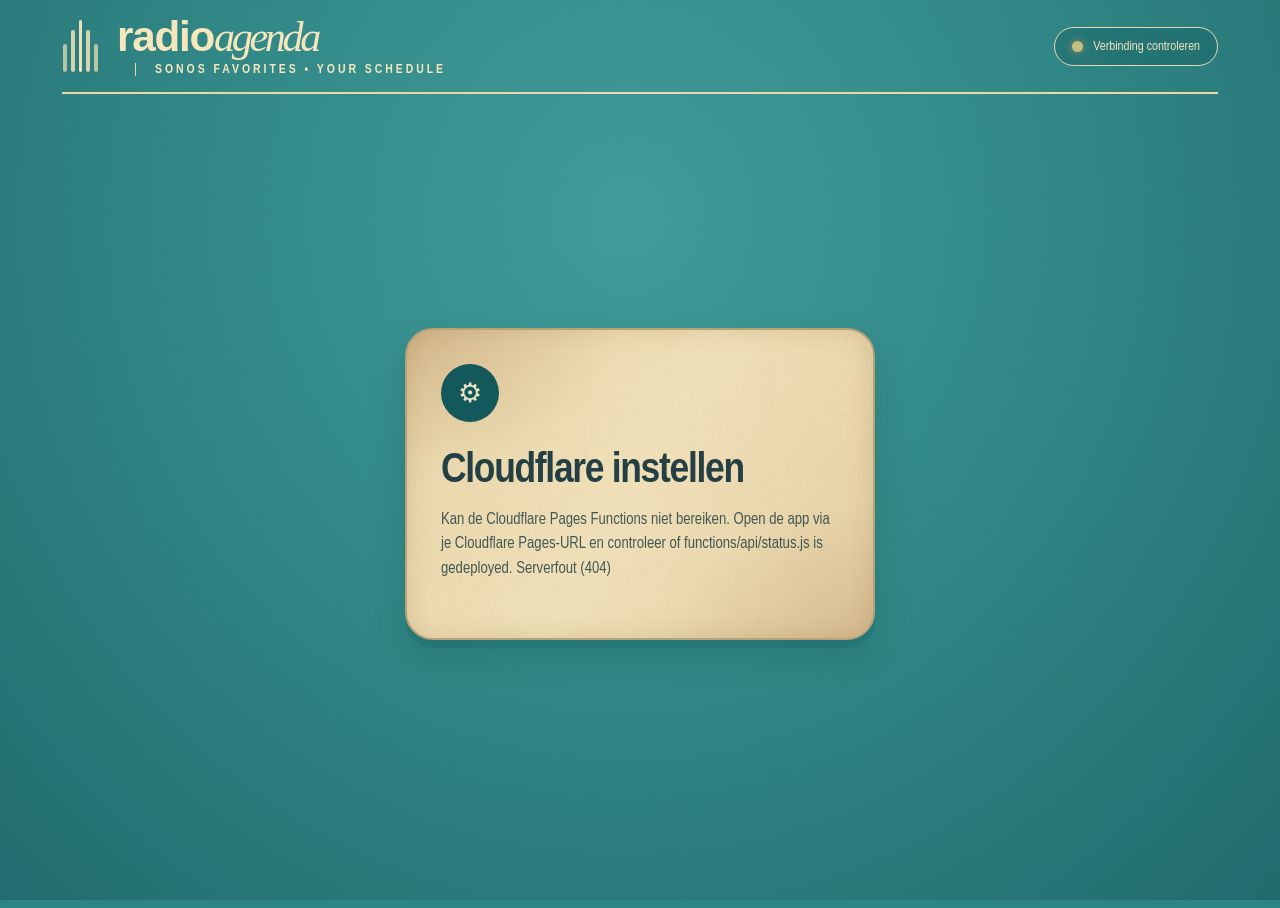
==== index.html @ 5780e68b "Activeer herstelde retrostijl zonder bestaande functies te wijzigen" ====
<!doctype html>
<html lang="nl">
<head>
  <meta charset="utf-8" />
  <meta name="viewport" content="width=device-width, initial-scale=1, viewport-fit=cover" />
  <meta name="theme-color" content="#0e1118" />
  <meta name="description" content="Jouw persoonlijke radiogids. Plan programma's en start met een tik je Sonos-favorieten." />
  <title>Radio Agenda | Sonos</title>
  <link rel="stylesheet" href="./style.css" />
  <link rel="stylesheet" href="./retro-1947/bridge.css" />
  <link rel="stylesheet" href="./retro-1947/restore-1947.css" />
  <script src="./app.js" defer></script>
</head>
<body class="ra-retro">
  <div class="background-halo" aria-hidden="true"></div>
  <div class="shell ra-shell">
    <header class="topbar ra-topbar">
      <div class="brand ra-brand"><span class="brand-mark" aria-hidden="true"><i></i><i></i><i></i><i></i><i></i></span><div><span class="brand-name">radio<span class="brand-em">agenda</span></span><span class="brand-sub ra-brand-subtitle">SONOS FAVORITES • YOUR SCHEDULE</span></div></div>
      <div class="top-actions ra-top-right"><span class="connection" id="connection"><span class="connection-light"></span><span id="connectionText">Verbinding controleren</span></span><button id="logoutBtn" class="icon-button hidden" title="Uitloggen" aria-label="Uitloggen"><svg viewBox="0 0 24 24" fill="none" stroke="currentColor" stroke-width="1.8"><path d="M9 21H5a2 2 0 0 1-2-2V5a2 2 0 0 1 2-2h4M16 17l5-5-5-5M21 12H9"/></svg></button></div>
    </header>

    <main id="appScreen" class="hidden">
      <section class="hero ra-hero">
        <div class="hero-copy ra-hero-main"><div class="eyebrow ra-eyebrow"><span class="eyebrow-line"></span> JOUW PERSOONLIJKE RADIOGIDS</div><h1 class="ra-hero-title">Mis nooit meer<br /><em>jouw programma.</em></h1><p class="ra-hero-description">Wat wil je vandaag luisteren? Kies een programma en schakel direct naar de juiste Sonos-favoriet.</p></div>
        <div class="date-card ra-paper ra-status-card"><div class="live-header"><span class="live-dot"></span> VANDAAG</div><div id="dateDay" class="date-day">17</div><div id="dateMonth" class="date-month">NOVEMBER 2026</div><div id="dateWeekday" class="date-weekday">Dinsdag</div><div id="clock" class="hero-clock">19:04</div></div>
      </section>

      <section class="sonos-control panel ra-paper">
        <div class="sonos-intro"><span class="speaker-icon" aria-hidden="true"><svg viewBox="0 0 24 24" fill="none" stroke="currentColor" stroke-width="1.6"><rect x="5" y="2.5" width="14" height="19" rx="3"/><circle cx="12" cy="14" r="4"/><circle cx="12" cy="6.5" r="1"/></svg></span><div><strong>SONOS CONNECTIE</strong><small id="sonosMessage">Koppel je Sonos-account om favorieten op te halen.</small></div></div>
        <div class="control-right"><label class="select-wrap hidden" id="householdWrap"><span>Huishouden</span><select id="householdSelect" aria-label="Sonos huishouden"></select></label><label class="select-wrap hidden" id="roomWrap"><span>Afspelen op</span><select id="roomSelect" aria-label="Sonos kamer"></select></label><button id="connectBtn" class="button button-amber">Sonos koppelen <span>↗</span></button><button id="refreshBtn" class="button button-secondary hidden" title="Sonos favorieten en kamers vernieuwen">↻ Vernieuwen</button></div>
      </section>

      <section id="nowPlaying" class="now-playing panel hidden ra-paper" aria-live="polite">
        <div class="now-playing-main">
          <span class="now-playing-dot" aria-hidden="true"></span>
          <div class="now-playing-copy">
            <span class="now-playing-label">HUIDIGE BRON · <span id="nowPlayingRoom">Sonos</span></span>
            <strong id="nowPlayingTitle">Bron controleren...</strong>
          </div>
        </div>
        <span id="nowPlayingStatus" class="now-playing-state"></span>
      </section>

      <section class="schedule-section ra-paper ra-agenda">
        <div class="section-heading ra-agenda-header"><div><span class="eyebrow muted ra-section-kicker">JOUW WEEK</span><h2 class="ra-section-title">Radio agenda</h2></div><button id="addBtn" class="button button-amber ra-action">+ Programma toevoegen</button></div>
        <nav id="dayTabs" class="day-tabs ra-day-picker" aria-label="Kies een dag"></nav>
        <div class="agenda-summary ra-list-header"><div><span class="eyebrow muted ra-day-tag" id="selectedDayLabel">VANDAAG</span><h3 id="selectedTitle" class="ra-list-heading">Programma's van vandaag</h3></div><div id="itemCount" class="count-chip ra-program-count">0 programma's</div></div>
        <div id="programList" class="program-list ra-program-list" aria-live="polite"></div>
      </section>
      <footer class="ra-footer"><span>Gebouwd voor je eigen radiomomenten</span><span>Sonos Cloud API • Handmatig afspelen</span></footer>
    </main>

    <section id="loginScreen" class="login-screen hidden"><div class="login-card panel ra-paper"><div class="lock-emblem">♫</div><div class="eyebrow ra-eyebrow">WELKOM TERUG</div><h2>Jouw muziek.<br />Jouw agenda.</h2><p>Log in op je privé radioagenda. Je Sonos-gegevens blijven veilig op de server.</p><form id="loginForm"><label for="password">Wachtwoord voor deze agenda</label><input id="password" type="password" autocomplete="current-password" placeholder="Voer je wachtwoord in" required /><button class="button button-amber login-submit" type="submit">Agenda openen <span>→</span></button></form><div id="loginError" class="form-error" role="alert"></div></div></section>

    <section id="setupScreen" class="login-screen hidden"><div class="login-card panel ra-paper"><div class="lock-emblem">⚙</div><h2>Cloudflare instellen</h2><p id="setupText">De vereiste Cloudflare-instellingen ontbreken nog. Volg de README om je Sonos-gegevens veilig als Secrets toe te voegen.</p></div></section>
  </div>

  <div id="modal" class="modal-overlay hidden" role="presentation"><div class="modal panel ra-dialog" role="dialog" aria-modal="true" aria-labelledby="modalTitle"><div class="modal-heading"><div><div class="eyebrow muted ra-section-kicker">RADIOPROGRAMMA</div><h2 id="modalTitle">Programma toevoegen</h2></div><button id="closeModal" class="close-button" aria-label="Sluiten">×</button></div><form id="programForm"><input id="editId" type="hidden"/><div class="form-group ra-field"><label for="programName">Naam van het radioprogramma</label><input id="programName" maxlength="90" type="text" required placeholder="Bijv. Ekdom in de Morgen" /></div><div class="form-group ra-field"><label for="favoriteSelect">Sonos-favoriet / radiostation</label><select id="favoriteSelect" required><option value="">Kies een favoriet</option></select><small>Deze lijst komt rechtstreeks uit je Sonos-account.</small></div><div class="form-grid"><div class="form-group ra-field"><label for="daySelect">Herhaling</label><select id="daySelect"><option value="1">Maandag</option><option value="2">Dinsdag</option><option value="3">Woensdag</option><option value="4">Donderdag</option><option value="5">Vrijdag</option><option value="6">Zaterdag</option><option value="0">Zondag</option><option value="all">Iedere dag</option></select></div><div class="form-group ra-field"><label for="startTime">Begint om</label><input type="time" id="startTime" value="08:00" required /></div></div><div class="form-group ra-field"><label for="endTime">Eindtijd (optioneel)</label><input type="time" id="endTime"/><small>De eindtijd is alleen voor de agenda. Sonos wordt niet automatisch gestopt.</small></div><div id="formError" class="form-error" role="alert"></div><div class="modal-actions ra-dialog-actions"><button type="button" class="button button-secondary" id="cancelModal">Annuleren</button><button type="submit" class="button button-amber" id="saveBtn">Programma opslaan</button></div></form></div></div>
  <div id="toast" class="toast hidden" role="status" aria-live="polite"></div>
</body>
</html>
---- style.css ----
:root{color-scheme:dark;--bg:#0e1118;--panel:#181d27;--panel-2:#202632;--border:rgba(255,255,255,.085);--text:#f5f4f1;--muted:#929baa;--amber:#ffc76f;--amber2:#f0a945;--green:#52d4ad;--line:#303746;--shadow:0 24px 80px rgba(0,0,0,.22)}*{box-sizing:border-box}body{margin:0;background:var(--bg);color:var(--text);font-family:Inter,ui-sans-serif,system-ui,-apple-system,BlinkMacSystemFont,"Segoe UI",sans-serif;font-size:15px;line-height:1.5;min-height:100vh}button,input,select{font:inherit}button{cursor:pointer}button:focus-visible,input:focus-visible,select:focus-visible{outline:2px solid var(--amber);outline-offset:3px}button:disabled{cursor:not-allowed;opacity:.5}h1,h2,h3,p{margin:0}svg{width:24px;height:24px}button svg{vertical-align:middle}.hidden{display:none!important}.background-halo{position:fixed;pointer-events:none;top:-380px;right:-180px;width:1000px;height:760px;z-index:-1;background:radial-gradient(ellipse at 60% 35%,rgba(226,158,80,.11),transparent 62%)}.shell{max-width:1170px;margin:0 auto;padding:0 35px}.topbar{height:106px;display:flex;align-items:center;justify-content:space-between;border-bottom:1px solid var(--border);gap:20px}.brand{display:flex;align-items:center;gap:15px}.brand-mark{display:flex;align-items:center;gap:3px;height:35px}.brand-mark i{width:4px;border-radius:12px;background:var(--amber);display:block}.brand-mark i:nth-child(1),.brand-mark i:nth-child(5){height:15px;opacity:.6}.brand-mark i:nth-child(2),.brand-mark i:nth-child(4){height:28px}.brand-mark i:nth-child(3){height:36px}.brand-name{display:block;line-height:1;font-size:26px;font-weight:750;letter-spacing:-1.5px}.brand-em{color:var(--amber)}.brand-sub{display:block;color:var(--muted);font-size:9px;letter-spacing:2px;margin-top:9px;font-weight:750}.top-actions{display:flex;gap:10px;align-items:center}.connection{color:#c6c8ce;font-size:12px;display:flex;align-items:center;gap:9px}.connection-light{width:7px;height:7px;background:#718092;border-radius:50%}.connection.online .connection-light{background:var(--green);box-shadow:0 0 10px rgba(82,212,173,.5)}.icon-button,.close-button{display:grid;place-items:center;border:1px solid var(--border);background:rgba(255,255,255,.03);color:#b6bcc7;width:38px;height:38px;border-radius:12px}.icon-button svg{width:18px;height:18px}.hero{display:grid;grid-template-columns:1fr 270px;align-items:center;gap:55px;padding:65px 0 45px}.eyebrow{letter-spacing:2px;font-weight:800;color:var(--amber);font-size:10px}.eyebrow-line{display:inline-block;width:19px;height:2px;background:var(--amber);vertical-align:middle;margin-right:9px}.eyebrow.muted{color:#a2acbc}.hero h1{font-size:clamp(42px,5.8vw,78px);letter-spacing:-4.8px;line-height:1.07;font-weight:750;margin:18px 0 19px}.hero h1 em{font-weight:450;font-style:normal;color:var(--amber)}.hero p{font-size:15px;line-height:1.9;max-width:480px;color:var(--muted)}.date-card{position:relative;overflow:hidden;background:linear-gradient(148deg,#242831,#171b24);padding:23px 26px 20px;min-height:269px;border:1px solid var(--border);border-radius:22px;box-shadow:var(--shadow)}.date-card::after{content:"";position:absolute;bottom:-95px;right:-95px;width:210px;height:210px;border-radius:50%;border:36px solid rgba(255,199,111,.045)}.live-header{font-weight:800;font-size:10px;letter-spacing:2px;color:#e0e2e6}.live-dot{width:6px;height:6px;background:var(--green);display:inline-block;border-radius:50%;margin-right:8px;box-shadow:0 0 9px var(--green)}.date-day{font-size:88px;letter-spacing:-7px;line-height:1;font-weight:750;color:var(--amber);margin-top:20px}.date-month{letter-spacing:2px;font-size:12px;font-weight:800}.date-weekday{color:var(--muted);font-size:12px;margin-top:6px}.hero-clock{position:absolute;right:27px;bottom:22px;font-size:18px;letter-spacing:-.6px;font-weight:650;color:#a4abb8}.panel{border-radius:18px;background:rgba(28,34,44,.89);border:1px solid var(--border)}.sonos-control{padding:19px 23px;display:flex;justify-content:space-between;align-items:center;gap:20px}.sonos-intro{display:flex;gap:14px;align-items:center;min-width:0}.speaker-icon{border-radius:14px;background:#34323a;color:var(--amber);height:46px;width:46px;flex-shrink:0;display:grid;place-items:center}.speaker-icon svg{height:24px;width:24px}.sonos-intro strong{display:block;letter-spacing:1.5px;font-size:10px}.sonos-intro small{color:var(--muted);font-size:12px;display:block;margin-top:4px;max-width:300px}.control-right{display:flex;gap:10px;align-items:end;flex-wrap:wrap;justify-content:flex-end}.select-wrap{display:flex;flex-direction:column;gap:4px;min-width:170px}.select-wrap span{font-size:10px;color:var(--muted);font-weight:700}.select-wrap select{background:var(--panel-2);border:1px solid var(--border);border-radius:11px;min-height:41px;color:var(--text);max-width:225px;padding:0 11px}.button{border:0;display:inline-flex;align-items:center;justify-content:center;gap:12px;padding:12px 19px;border-radius:11px;min-height:42px;font-size:12px;font-weight:800;transition:transform .15s,filter .15s;white-space:nowrap}.button:active{transform:scale(.98)}.button:hover{filter:brightness(1.08)}.button-amber{background:var(--amber);color:#1e1810}.button-secondary{background:#303642;color:#e3e8ef;border:1px solid var(--border)}.schedule-section{padding-top:58px}.section-heading{display:flex;justify-content:space-between;align-items:end;gap:16px;margin-bottom:27px}.section-heading h2{font-size:33px;font-weight:750;letter-spacing:-1.5px;margin-top:5px}.day-tabs{display:flex;align-items:center;gap:5px;overflow:auto;padding:5px;background:rgba(29,35,46,.85);border:1px solid var(--border);border-radius:13px;scrollbar-width:thin}.day-tab{flex:1;white-space:nowrap;min-width:77px;border:0;background:transparent;color:#aeb5c2;border-radius:9px;padding:12px 10px;font-size:12px;font-weight:700;position:relative}.day-tab.active{background:#363d4b;color:var(--amber);box-shadow:0 2px 8px rgba(0,0,0,.12)}.day-tab .day-count{font-size:9px;color:#818b9b;display:inline-block;margin-left:5px}.day-tab.active .day-count{color:#e9bc76}.agenda-summary{display:flex;align-items:center;justify-content:space-between;margin:33px 0 16px}.agenda-summary h3{font-size:23px;letter-spacing:-.7px;margin-top:3px}.count-chip{font-size:11px;color:var(--muted);background:rgba(255,255,255,.055);padding:7px 13px;border-radius:30px}.program-list{min-height:140px}.program-row{display:grid;grid-template-columns:96px 1fr auto;gap:20px;align-items:center;padding:19px 23px;border:1px solid var(--border);background:rgba(26,31,42,.78);border-radius:15px;margin-bottom:10px;transition:border-color .15s,background .15s}.program-row:hover{background:#202631;border-color:rgba(255,199,111,.24)}.time-block{border-right:1px solid var(--border);padding-right:18px;font-size:24px;font-weight:750;line-height:1.25;letter-spacing:-1px;color:var(--amber)}.time-block small{display:block;font-size:11px;color:#8f99a8;letter-spacing:0;font-weight:500;margin-top:4px}.program-main{min-width:0}.program-main h4{margin:0 0 5px;font-weight:730;letter-spacing:-.3px;font-size:16px;overflow-wrap:anywhere}.program-sub{font-size:12px;color:var(--muted);display:flex;gap:11px;align-items:center;flex-wrap:wrap}.onair{background:rgba(82,212,173,.1);color:#7deac7;border:1px solid rgba(82,212,173,.3);padding:2px 8px;border-radius:20px;font-size:9px;font-weight:900;letter-spacing:1px}.program-actions{display:flex;gap:8px;align-items:center}.play-button{display:inline-flex;align-items:center;gap:7px;background:rgba(255,199,111,.12);border:1px solid rgba(255,199,111,.33);color:var(--amber);font-size:12px;font-weight:800;border-radius:10px;padding:10px 15px;white-space:nowrap}.play-button:hover{background:rgba(255,199,111,.23)}.subtle-action{width:36px;height:36px;border:1px solid rgba(255,255,255,.075);border-radius:10px;background:#2b303b;color:#b3beca;display:grid;place-items:center;font-size:15px}.subtle-action:hover{background:#3c434f}.subtle-action.delete:hover{color:#ff9e9e}.empty-state{padding:55px 22px;text-align:center;background:rgba(26,31,42,.66);border:1px dashed rgba(255,255,255,.12);border-radius:16px;color:var(--muted)}.empty-state .empty-icon{font-size:34px;color:var(--amber);margin-bottom:9px}.empty-state h4{font-size:19px;color:var(--text);margin:0 0 6px}.week-heading{font-size:11px;font-weight:850;letter-spacing:2px;color:var(--amber);margin:28px 0 12px}footer{padding:48px 0 35px;color:#777f8c;font-size:11px;display:flex;gap:12px;justify-content:space-between}.login-screen{min-height:calc(100vh - 110px);display:flex;align-items:center;justify-content:center;padding:50px 0}.login-card{width:min(450px,100%);padding:38px}.lock-emblem{background:#40362d;color:var(--amber);font-size:27px;width:55px;height:55px;border-radius:15px;display:grid;place-items:center;margin-bottom:26px}.login-card h2{font-size:38px;line-height:1.13;letter-spacing:-1.8px;margin:10px 0 15px}.login-card p{color:var(--muted);font-size:14px;margin-bottom:28px}.login-card label,.form-group label{font-weight:740;display:block;font-size:12px;margin-bottom:8px}.login-card input,.form-group input,.form-group select{width:100%;background:#111721;border:1px solid #3b4350;color:var(--text);border-radius:11px;padding:12px 13px;min-height:44px;outline:none}.login-card input:focus,.form-group input:focus,.form-group select:focus{border-color:var(--amber)}.login-submit{width:100%;margin-top:15px}.form-error{color:#ff9f9f;font-size:12px;margin-top:10px;min-height:0}.modal-overlay{position:fixed;inset:0;background:rgba(3,6,12,.78);z-index:40;display:flex;justify-content:center;align-items:center;padding:18px;overflow:auto;backdrop-filter:blur(9px)}.modal{width:min(490px,100%);max-height:calc(100vh - 34px);overflow:auto;padding:27px;box-shadow:var(--shadow);background:#202530}.modal-heading{display:flex;justify-content:space-between;align-items:start;margin-bottom:24px}.modal-heading h2{font-size:26px;letter-spacing:-1px;margin-top:5px}.close-button{font-size:23px}.form-group{margin-bottom:17px}.form-group small{display:block;font-size:11px;color:var(--muted);margin-top:6px}.form-grid{display:grid;grid-template-columns:1fr 1fr;gap:12px}.modal-actions{display:flex;justify-content:flex-end;gap:10px;margin-top:20px}.toast{position:fixed;bottom:20px;left:50%;transform:translateX(-50%);padding:13px 22px;border:1px solid rgba(255,199,111,.35);color:#ffdfab;background:#313338;box-shadow:var(--shadow);border-radius:12px;max-width:min(90vw,520px);text-align:center;z-index:100;font-size:13px}.toast.error{color:#ffbcbc;border-color:rgba(250,112,112,.35)}@media(max-width:800px){.shell{padding:0 22px}.hero{grid-template-columns:1fr 205px;gap:20px;padding-top:45px}.hero h1{letter-spacing:-2.7px;font-size:48px}.date-card{min-height:220px}.date-day{font-size:72px}.sonos-control{align-items:stretch;flex-wrap:wrap}.control-right{justify-content:flex-start;width:100%}.select-wrap{flex:1}}@media(max-width:600px){.shell{padding:0 16px}.topbar{height:83px}.brand{gap:9px}.brand-name{font-size:23px}.brand-sub{font-size:8px;letter-spacing:1.3px}.connection{font-size:0;gap:0}.connection-light{height:9px;width:9px}.hero{padding-top:37px;padding-bottom:27px;grid-template-columns:1fr 112px;gap:8px}.hero h1{font-size:37px;letter-spacing:-2px;margin-top:13px;margin-bottom:12px}.hero p{font-size:12px;line-height:1.65}.date-card{min-height:175px;padding:13px 12px;border-radius:14px}.date-day{font-size:55px;letter-spacing:-4px;margin-top:18px}.live-header{font-size:8px;letter-spacing:1px}.date-month{font-size:8px;letter-spacing:1px}.date-weekday{font-size:10px}.hero-clock{font-size:13px;right:12px;bottom:11px}.sonos-control{padding:16px;gap:16px}.speaker-icon{width:40px;height:40px}.sonos-intro small{font-size:11px}.control-right{gap:8px}.select-wrap{min-width:125px}.select-wrap select{max-width:none;width:100%;font-size:12px}.button{padding:11px 14px}.schedule-section{padding-top:38px}.section-heading{align-items:center}.section-heading h2{font-size:27px}.section-heading .button{max-width:140px;white-space:normal;text-align:center;line-height:1.25}.day-tab{min-width:66px;padding:11px 8px}.agenda-summary{margin:26px 0 14px}.agenda-summary h3{font-size:20px}.count-chip{font-size:10px}.program-row{grid-template-columns:72px minmax(0,1fr);padding:14px 13px;gap:9px 12px}.time-block{font-size:20px;padding-right:8px}.program-main h4{font-size:14px}.program-sub{font-size:11px;gap:5px}.program-actions{grid-column:2;justify-content:flex-end}.play-button{padding:7px 11px;font-size:11px}.subtle-action{width:30px;height:30px}.modal{padding:20px}.modal-heading h2{font-size:23px}footer{flex-direction:column;gap:4px;padding-top:32px}}@media(prefers-reduced-motion:reduce){*{scroll-behavior:auto!important;transition:none!important}}

/* Read-only Sonos source display. Agenda and playback controls are unchanged. */
.now-playing{display:flex;align-items:center;justify-content:space-between;gap:18px;margin-top:12px;padding:14px 23px;background:rgba(28,34,44,.7)}.now-playing-main{display:flex;gap:13px;align-items:center;min-width:0}.now-playing-dot{width:8px;height:8px;flex:none;border-radius:50%;background:var(--green);box-shadow:0 0 9px rgba(82,212,173,.45)}.now-playing-copy{min-width:0}.now-playing-label{display:block;font-size:10px;letter-spacing:1.15px;font-weight:800;color:var(--muted)}.now-playing-copy strong{display:block;font-size:15px;font-weight:750;color:var(--text);margin-top:3px;overflow-wrap:anywhere}.now-playing-state{flex-shrink:0;font-size:11px;color:var(--amber);font-weight:800}@media(max-width:600px){.now-playing{padding:14px 16px;gap:10px}.now-playing-copy strong{font-size:13px}.now-playing-label{font-size:9px}.now-playing-state{font-size:10px}}
---- retro-1947/bridge.css ----
@import url("./radio-agenda-retro.css");

:root{
  color-scheme:light;
}
*{box-sizing:border-box}
html{scroll-behavior:smooth}
body{margin:0;font-family:var(--ra-sans,Arial,sans-serif);color:var(--ra-cream-light);background:#1c6665;background-image:url('./retro-1947/assets/teal-patina.png'),radial-gradient(circle at top left, rgba(255,255,255,.15), transparent 28%),linear-gradient(180deg,#307f7d 0%,#215d5e 52%,#184e4f 100%);background-size:540px 540px,auto,auto;background-attachment:fixed}
a{color:inherit}
button,input,select{font:inherit}
button{cursor:pointer}
img,svg{display:block;max-width:100%}
.hidden{display:none!important}
.background-halo{display:none}

.shell{width:min(1220px,100%);margin:0 auto;padding:0 28px 38px}
.topbar{display:flex;justify-content:space-between;align-items:center;gap:16px;min-height:102px;padding-top:26px}
.brand{display:flex;align-items:center;gap:16px;color:var(--ra-cream-light)}
.brand-mark{display:inline-flex;align-items:flex-end;gap:4px;height:52px;padding:0 1px}
.brand-mark i{display:block;width:6px;border-radius:100px;background:var(--ra-cream-light);box-shadow:0 1px 0 rgba(0,0,0,.15)}
.brand-mark i:nth-child(1),.brand-mark i:nth-child(5){height:28px;opacity:.72}
.brand-mark i:nth-child(2),.brand-mark i:nth-child(4){height:42px;opacity:.88}
.brand-mark i:nth-child(3){height:52px}
.brand-name{display:block;font-family:var(--ra-display,'Arial Narrow',Arial,sans-serif);font-size:3rem;line-height:.96;font-weight:900;letter-spacing:-.035em;color:#fff9ea}
.brand-em{color:var(--ra-cream)}
.brand-sub{display:block;margin-top:6px;font-size:.74rem;letter-spacing:.28em;color:rgba(246,239,220,.85);font-weight:800;text-transform:uppercase}
.top-actions{display:flex;align-items:center;gap:10px;flex-wrap:wrap;justify-content:flex-end}
.connection{display:inline-flex;align-items:center;gap:10px;padding:10px 15px;border-radius:999px;background:rgba(245,237,213,.12);border:1px solid rgba(255,247,221,.23);font-size:.95rem;color:#f8f1db;backdrop-filter:blur(2px)}
.connection-light{width:10px;height:10px;border-radius:50%;background:#d8ab5c;box-shadow:0 0 9px rgba(216,171,92,.6)}
.connection.online .connection-light{background:#67c090;box-shadow:0 0 11px rgba(103,192,144,.72)}
.icon-button{width:48px;height:48px;border-radius:15px;border:1px solid rgba(255,247,221,.22);background:rgba(255,247,221,.08);color:#f7ecd1;display:grid;place-items:center}
.icon-button:hover{background:rgba(255,247,221,.14)}
.icon-button svg{width:24px;height:24px}

.hero{display:grid;grid-template-columns:minmax(0,1.35fr) minmax(260px,355px);gap:26px;align-items:stretch;padding:18px 0 12px;color:var(--ra-cream-light)}
.hero-copy{min-width:0}
.hero-copy h1 em{font-style:normal;font-weight:700}
.hero-copy p{margin:0}
.hero-side{display:flex;align-items:flex-end}
.date-card{position:relative;min-height:284px;display:flex;flex-direction:column;justify-content:flex-start;overflow:hidden}
.live-header{font-size:.78rem;letter-spacing:.28em;font-weight:900;text-transform:uppercase}
.live-dot{width:11px;height:11px;border-radius:50%;display:inline-block;margin-right:8px;background:#3d9a65;box-shadow:0 0 10px rgba(61,154,101,.55)}
.date-day{font-family:var(--ra-display,'Arial Narrow',Arial,sans-serif);font-weight:900;font-size:7rem;line-height:.88;letter-spacing:-.06em;color:var(--ra-teal-deep);margin-top:14px}
.date-month{font-weight:900;letter-spacing:.22em;text-transform:uppercase;font-size:.95rem;margin-top:4px}
.date-weekday{font-size:1.08rem;font-style:italic;opacity:.84;margin-top:6px}
.hero-clock{position:absolute;right:24px;bottom:18px;font-family:var(--ra-display,'Arial Narrow',Arial,sans-serif);font-size:1.8rem;letter-spacing:.03em}

.panel{border-radius:28px}
.sonos-control{display:flex;justify-content:space-between;align-items:center;gap:18px;padding:22px 28px;margin-top:8px;margin-bottom:18px}
.sonos-intro{display:flex;gap:15px;align-items:center;min-width:0;color:var(--ra-ink)}
.speaker-icon{width:54px;height:54px;flex:none;border-radius:16px;background:var(--ra-teal-deep);color:var(--ra-cream-light);display:grid;place-items:center;box-shadow:0 6px 18px rgba(15,74,77,.2)}
.speaker-icon svg{width:28px;height:28px}
.sonos-intro strong{display:block;font-size:.9rem;letter-spacing:.18em;text-transform:uppercase}
.sonos-intro small{display:block;margin-top:4px;font-size:.97rem;line-height:1.45;opacity:.84;max-width:400px}
.control-right{display:flex;align-items:end;justify-content:flex-end;gap:10px;flex-wrap:wrap}
.select-wrap{display:flex;flex-direction:column;gap:6px;min-width:176px;color:var(--ra-ink)}
.select-wrap span{font-size:.77rem;font-weight:900;letter-spacing:.18em;text-transform:uppercase}
.select-wrap select{width:100%;min-height:46px;border:1.5px solid rgba(19,89,92,.55);border-radius:12px;background:rgba(252,246,229,.7);color:var(--ra-ink);padding:0 14px}
.select-wrap select:focus,.login-card input:focus,.form-group input:focus,.form-group select:focus{outline:2px solid var(--ra-focus);outline-offset:2px;border-color:var(--ra-teal-deep)}
.button{display:inline-flex;justify-content:center;align-items:center;gap:10px;border-radius:999px;border:1px solid transparent;padding:12px 20px;min-height:46px;font-size:1rem;font-weight:800;transition:transform .15s ease,background-color .15s ease,border-color .15s ease;color:inherit}
.button:hover{transform:translateY(-1px)}
.button:active{transform:translateY(0)}
.button:disabled,.play-button:disabled,.subtle-action:disabled{opacity:.55;cursor:not-allowed;transform:none}
.button-amber{background:var(--ra-teal-deep);color:var(--ra-cream-light);border-color:rgba(244,229,197,.9);box-shadow:0 4px 0 rgba(36,64,68,.15)}
.button-amber:hover{background:#0b4e53}
.button-secondary{background:rgba(255,248,225,.24);color:var(--ra-ink);border-color:rgba(19,89,92,.45)}
.button-secondary:hover{background:rgba(255,248,225,.38)}

.schedule-section{padding:28px 32px 34px;margin-top:18px;color:var(--ra-ink)}
.section-heading{display:flex;justify-content:space-between;align-items:flex-end;gap:16px;flex-wrap:wrap;margin-bottom:18px}
.muted{opacity:.76}
.day-tabs{display:grid;grid-template-columns:repeat(auto-fit,minmax(78px,1fr));gap:9px;margin-bottom:16px}
.day-tab{min-height:84px;display:flex;align-items:center;justify-content:center;padding:12px 10px;border:1.5px solid rgba(33,77,76,.42);border-radius:15px;background:rgba(249,241,217,.55);color:var(--ra-ink);font-size:1rem;font-weight:900;transition:background .15s,color .15s,transform .15s;position:relative}
.day-tab:hover{background:var(--ra-cream-light);transform:translateY(-1px)}
.day-tab.active{background:var(--ra-teal-deep);color:var(--ra-cream-light);border-color:var(--ra-teal-deep);box-shadow:0 3px 0 rgba(36,64,68,.12)}
.day-tab .day-count{position:absolute;bottom:7px;right:8px;font-size:.72rem;opacity:.82;font-weight:700}
.agenda-summary{display:flex;justify-content:space-between;align-items:center;gap:12px;flex-wrap:wrap;border-bottom:1px solid rgba(26,86,88,.6);padding:8px 0 10px;margin:0 0 12px}
.agenda-summary h3{margin:0;font-style:italic;font-size:1.2rem;line-height:1.2}
.count-chip{font-size:.84rem;opacity:.72;white-space:nowrap}
.program-list{list-style:none;min-height:140px}
.program-row{display:grid;grid-template-columns:60px minmax(0,1fr) auto auto;align-items:center;gap:18px;border:1.5px solid rgba(19,89,92,.65);border-radius:16px;padding:11px 16px;background:rgba(251,242,211,.43);min-height:82px;margin-bottom:10px}
.time-block{font-family:var(--ra-display,'Arial Narrow',Arial,sans-serif);font-size:1.12rem;letter-spacing:.05em;white-space:nowrap;border-right:1.5px solid var(--ra-teal-deep);padding:9px 16px 9px 0;color:var(--ra-teal-deep);font-weight:900;line-height:1.05}
.time-block small{display:block;font-family:var(--ra-sans,Arial,sans-serif);font-size:.76rem;letter-spacing:0;font-style:italic;color:rgba(36,64,68,.78);margin-top:5px;font-weight:600}
.program-main{min-width:0}
.program-main h4{margin:0;font-size:1.18rem;font-weight:900;line-height:1.2;overflow-wrap:anywhere}
.program-sub{font-size:.92rem;font-style:italic;opacity:.82;margin-top:4px;display:flex;gap:10px;align-items:center;flex-wrap:wrap}
.onair{background:rgba(61,154,101,.09);color:#206f48;border:1px solid rgba(61,154,101,.38);padding:2px 8px;border-radius:20px;font-size:.66rem;font-weight:900;letter-spacing:.14em}
.program-actions{display:flex;align-items:center;gap:8px}
.play-button{display:inline-flex;align-items:center;gap:8px;background:var(--ra-teal-deep);border:0;color:var(--ra-cream-light);font-size:.95rem;font-weight:800;border-radius:999px;padding:10px 16px;white-space:nowrap;box-shadow:0 4px 0 rgba(36,64,68,.15)}
.play-button:hover{background:#0b4e53}
.subtle-action{width:40px;height:40px;border:1.5px solid rgba(19,89,92,.45);border-radius:50%;background:rgba(255,248,225,.28);color:var(--ra-ink);display:grid;place-items:center;font-size:1rem}
.subtle-action:hover{background:rgba(255,248,225,.45)}
.subtle-action.delete:hover{color:#9c4a3b}
.empty-state{padding:30px 20px;text-align:center;font-size:1.05rem;background:rgba(255,255,255,.2);border:1.5px dashed rgba(19,89,92,.6);border-radius:18px;color:var(--ra-ink)}
.empty-state .empty-icon{font-size:34px;color:var(--ra-teal-deep);margin-bottom:9px}
.empty-state h4{font-size:1.3rem;margin:0 0 6px}
.week-heading{font-size:.86rem;font-weight:900;letter-spacing:.24em;text-transform:uppercase;color:var(--ra-teal-deep);margin:25px 0 12px}
footer{display:flex;justify-content:space-between;gap:10px;flex-wrap:wrap;color:#f1e6c8}

.login-screen{min-height:calc(100vh - 120px);display:flex;align-items:center;justify-content:center;padding:55px 0}
.login-card{width:min(470px,100%);padding:34px;color:var(--ra-ink)}
.lock-emblem{background:var(--ra-teal-deep);color:var(--ra-cream-light);font-size:27px;width:58px;height:58px;border-radius:50%;display:grid;place-items:center;margin-bottom:22px}
.login-card h2{font-family:var(--ra-display,'Arial Narrow',Arial,sans-serif);font-size:2.7rem;line-height:1.08;letter-spacing:-.03em;margin:10px 0 15px}
.login-card p{font-size:1rem;line-height:1.55;opacity:.85;margin-bottom:24px}
.login-card label,.form-group label{font-weight:800;display:block;font-size:.95rem;margin-bottom:8px}
.login-card input,.form-group input,.form-group select{width:100%;background:rgba(255,248,225,.68);border:1.5px solid rgba(19,89,92,.55);color:var(--ra-ink);border-radius:11px;padding:12px 13px;min-height:46px}
.login-submit{width:100%;margin-top:15px}
.form-error{color:#9c4a3b;font-size:.9rem;margin-top:10px;min-height:0}
.modal-overlay{position:fixed;inset:0;background:rgba(10,39,39,.68);z-index:40;display:flex;justify-content:center;align-items:center;padding:18px;overflow:auto;backdrop-filter:blur(8px)}
.modal{max-height:calc(100vh - 34px);overflow:auto;width:min(500px,100%)}
.modal-heading{display:flex;justify-content:space-between;align-items:flex-start;margin-bottom:18px;color:var(--ra-ink)}
.modal-heading h2{font-family:var(--ra-display,'Arial Narrow',Arial,sans-serif);font-size:2rem;line-height:1.08;margin:.35rem 0 0}
.close-button{width:40px;height:40px;border-radius:50%;border:1.5px solid rgba(19,89,92,.45);background:rgba(255,248,225,.28);color:var(--ra-ink);font-size:1.45rem;display:grid;place-items:center}
.form-group{margin-bottom:16px;color:var(--ra-ink)}
.form-group small{display:block;font-size:.82rem;line-height:1.45;color:rgba(36,64,68,.78);margin-top:6px}
.form-grid{display:grid;grid-template-columns:1fr 1fr;gap:12px}
.modal-actions{display:flex;justify-content:flex-end;gap:10px;margin-top:18px;flex-wrap:wrap}
.toast{position:fixed;bottom:20px;left:50%;transform:translateX(-50%);padding:13px 22px;border:1px solid rgba(244,229,197,.85);color:#f8f1db;background:#1b5f60;box-shadow:0 18px 30px rgba(0,0,0,.22);border-radius:999px;max-width:min(90vw,620px);text-align:center;z-index:100;font-size:.95rem}
.toast.error{color:#fff1dd;background:#8d4b3d;border-color:rgba(255,231,194,.78)}

@media (max-width:980px){
  .hero{grid-template-columns:1fr;gap:14px}
  .hero-side{display:block}
  .sonos-control{flex-wrap:wrap;align-items:flex-start}
  .control-right{justify-content:flex-start;width:100%}
}
@media (max-width:760px){
  .shell{padding:0 16px 30px}
  .topbar{min-height:88px;padding-top:18px}
  .brand{gap:11px}
  .brand-name{font-size:2.2rem}
  .brand-sub{font-size:.58rem;letter-spacing:.18em}
  .connection{font-size:.82rem;padding:8px 11px}
  .hero{padding-top:8px}
  .date-card{min-height:210px}
  .date-day{font-size:4.6rem}
  .hero-clock{font-size:1.3rem;right:18px;bottom:14px}
  .sonos-control{padding:18px}
  .schedule-section{padding:20px 14px 22px}
  .day-tabs{display:flex;overflow-x:auto;gap:7px;padding-bottom:6px;scrollbar-width:thin}
  .day-tab{min-width:76px;flex:none}
  .program-row{grid-template-columns:78px minmax(0,1fr);gap:10px;padding:12px}
  .time-block{padding-right:10px;font-size:.98rem}
  .program-main h4{font-size:1.02rem}
  .program-sub{font-size:.82rem}
  .program-actions{grid-column:2;justify-content:flex-end}
  footer{font-size:.72rem}
}
@media (max-width:520px){
  .brand-name{font-size:1.95rem}
  .brand-sub{display:none}
  .hero-copy .ra-hero-title{font-size:clamp(2.5rem,10vw,3.6rem)}
  .live-header{font-size:.67rem}
  .date-day{font-size:4rem}
  .section-heading{align-items:stretch}
  .button,.ra-action{width:100%}
  .agenda-summary h3{font-size:1rem}
  .count-chip{width:100%;text-align:left}
  .program-row{grid-template-columns:1fr;gap:8px}
  .time-block{border-right:0;border-bottom:1px solid rgba(19,89,92,.35);padding:0 0 8px;font-size:1rem}
  .program-actions{grid-column:auto;justify-content:flex-start;flex-wrap:wrap}
  .play-button{flex:1;justify-content:center}
  .subtle-action{width:38px;height:38px}
  .form-grid{grid-template-columns:1fr}
  .login-card{padding:24px}
  .modal{padding:0}
}
@media (prefers-reduced-motion:reduce){
  *,*::before,*::after{animation:none!important;transition:none!important;scroll-behavior:auto!important}
}

/* Now playing: preserve the working Sonos status panel. */
.ra-retro .now-playing{display:flex;align-items:center;justify-content:space-between;gap:16px;margin-top:12px;padding:18px 26px;background-color:var(--ra-cream);background-image:url('./assets/paper-grain.png');background-size:256px 256px;color:var(--ra-ink);border:1px solid rgba(236,224,186,.85);border-radius:22px;box-shadow:var(--ra-shadow)}
.ra-retro .now-playing-main{display:flex;gap:13px;align-items:center;min-width:0}
.ra-retro .now-playing-dot{width:12px;height:12px;flex:none;border-radius:50%;background:#3d9a65;box-shadow:0 0 8px rgba(61,154,101,.55)}
.ra-retro .now-playing-copy{min-width:0}
.ra-retro .now-playing-label{display:block;font-size:.72rem;letter-spacing:.16em;font-weight:900;text-transform:uppercase;opacity:.8}
.ra-retro .now-playing-copy strong{display:block;font-size:1.13rem;font-weight:900;color:var(--ra-teal-deep);margin-top:3px;overflow-wrap:anywhere}
.ra-retro .now-playing-state{flex-shrink:0;font-size:.93rem;color:var(--ra-teal-deep);font-weight:900}
.ra-retro .speaker-icon{background-image:url('./assets/antenna-icon.svg');background-repeat:no-repeat;background-position:center;background-size:60% 60%}
.ra-retro .speaker-icon svg{opacity:0}
.ra-retro .date-card::after{content:'';position:absolute;right:12px;top:14px;width:82px;height:82px;background:url('./assets/starburst.svg') center/contain no-repeat;opacity:.42;pointer-events:none}
@media(max-width:600px){.ra-retro .now-playing{padding:15px 16px;gap:10px;align-items:flex-start}.ra-retro .now-playing-copy strong{font-size:1rem}.ra-retro .now-playing-label{font-size:.64rem}.ra-retro .now-playing-state{font-size:.76rem}}

/* Compatibility: preserve legacy dynamic day selectors and their active states. */
.ra-retro .day-tab.active{background:var(--ra-teal-deep);color:var(--ra-cream-light);border-color:var(--ra-teal-deep)}
.ra-retro .day-tab:focus-visible,.ra-retro .play-button:focus-visible,.ra-retro .subtle-action:focus-visible{outline:3px solid var(--ra-focus);outline-offset:3px}
.ra-retro .toast.hidden,.ra-retro .modal-overlay.hidden,.ra-retro .now-playing.hidden{display:none!important}
.ra-retro .program-row{color:var(--ra-ink)}
.ra-retro .ra-dialog .modal-actions .button-amber{background:var(--ra-teal-deep);color:var(--ra-cream-light)}
@media(max-width:600px){.ra-retro .ra-day-picker{display:flex;overflow-x:auto;overscroll-behavior-inline:contain;scrollbar-width:thin}.ra-retro .day-tab{flex:0 0 72px;min-height:65px}}
---- retro-1947/restore-1947.css ----
/* 1947 print restoration. Visual CSS only; all application logic stays intact. */
body.ra-retro{
 --ra-teal:#2c8583;--ra-teal-deep:#13595c;--ra-ink:#244044;
 --ra-cream:#e6d8b2;--ra-cream-light:#f0e4c5;--ra-gold:#b6a178;
 --ra-focus:#fff4c6;
 color:#f0e4c5;background-color:#2c8583;
 background-image:url('./assets/teal-patina.png'),radial-gradient(ellipse at 49% 24%,#429c9b 0%,#328987 47%,#226c6e 100%);
 background-position:0 0,center;background-size:256px 256px,cover;
 background-repeat:repeat,no-repeat;min-height:100vh;
}
body.ra-retro .background-halo{display:none}
body.ra-retro .ra-shell{max-width:1320px;padding:0 32px 34px}
body.ra-retro .ra-topbar{height:auto;min-height:94px;border-bottom:2px solid #e9d8aa;padding:15px 0 14px;gap:16px}
body.ra-retro .ra-brand{gap:18px;color:#f6e9c2}
body.ra-retro .brand-mark{width:37px;flex:none;opacity:.98}
body.ra-retro .brand-mark i{background:#f3e2b8}
body.ra-retro .brand-name{font-size:clamp(32px,3.3vw,52px);font-family:Impact,'Arial Narrow',sans-serif;font-weight:900;color:#f6e6bb;letter-spacing:-.03em}
body.ra-retro .brand-em{font-family:Georgia,serif;font-style:italic;font-weight:400;letter-spacing:-.08em;color:#f6e6bb}
body.ra-retro .brand-sub{display:block;font-size:clamp(9px,1vw,14px);font-weight:800;letter-spacing:.23em;color:#f7e8c1;opacity:1}
body.ra-retro .ra-top-right{background:rgba(19,89,92,.34);border:1px solid #e6d8b2;border-radius:100px;padding:7px 11px;min-width:0}
body.ra-retro .ra-top-right .connection{background:transparent;border:0;color:#f6e7c1;font-size:13px;padding:2px 6px;backdrop-filter:none}
body.ra-retro .connection-light{background:#c8be81;width:11px;height:11px}
body.ra-retro .connection.online .connection-light{background:#68bc6b;box-shadow:0 0 8px #68bc6b}
body.ra-retro .icon-button{border:1px solid #e6d8b2;color:#f3e3b9;background:#13595c;border-radius:100px;width:40px;height:40px}

/* Tower and radio waves: rendered in front of the background, not behind opaque layers. */
body.ra-retro .ra-hero{position:relative;isolation:isolate;overflow:visible;display:grid;grid-template-columns:minmax(0,1fr) minmax(275px,370px);gap:32px;min-height:310px;padding:28px 0 14px;background:transparent}
body.ra-retro .ra-hero::before{content:"";display:block;position:absolute;left:-168px;top:12px;width:218px;height:970px;background:url('./assets/radio-tower.svg') center top/contain no-repeat;opacity:.97;z-index:2;pointer-events:none}
body.ra-retro .ra-hero::after{content:"";display:block;position:absolute;inset:0 -35px -22px;background:url('./assets/radio-waves.svg') center 44%/cover no-repeat;opacity:.75;z-index:0;pointer-events:none}
body.ra-retro .ra-hero-main{min-width:0;position:relative;z-index:3;padding:23px 8px 30px 85px}
body.ra-retro .ra-hero-main::after{content:"";display:block;position:absolute;left:auto;right:-120px;top:3px;width:min(42vw,315px);height:auto;aspect-ratio:590/420;background:url('./assets/atomic-orbits.svg') center/contain no-repeat;opacity:.7;z-index:-1;pointer-events:none;transform:none}
body.ra-retro .ra-hero-main .ra-eyebrow{font-size:clamp(12px,1.5vw,16px);font-style:italic;font-weight:900;letter-spacing:.24em;max-width:max-content;color:#f2e3bc;border-bottom:2px solid #f2e3bc;padding:0 0 6px}
body.ra-retro .eyebrow-line{background:#f2e3bc}
body.ra-retro .ra-hero-title{color:#f4e4be;font-family:Impact,'Arial Narrow',sans-serif;font-style:italic;font-weight:900;text-shadow:2px 3px 1px rgba(9,75,75,.14);font-size:clamp(48px,5.3vw,81px);letter-spacing:-.015em;line-height:1.07;max-width:680px;margin:15px 0 14px}
body.ra-retro .ra-hero-title em{color:#f4e4be;font-style:italic;font-weight:900}
body.ra-retro .ra-hero-description{color:#f9eac4;font-size:clamp(15px,1.6vw,20px);font-style:italic;line-height:1.38;max-width:580px;font-weight:500;opacity:1}

/* Visibly aged paper with warm edges, ink color, and authentic printed contrast. */
body.ra-retro .ra-paper{
 color:#244044;background-color:#e6d8b2;
 background-image:radial-gradient(ellipse at 0% 0%,rgba(137,82,35,.22),transparent 32%),radial-gradient(ellipse at 105% 110%,rgba(139,84,39,.20),transparent 35%),url('./assets/paper-grain.png'),repeating-linear-gradient(93deg,transparent 0 91px,rgba(107,77,38,.016) 91px 92px),linear-gradient(120deg,#e8d5a9,#f0e0b9 49%,#e4cfa4);
 background-size:cover,cover,256px 256px,auto,cover;
 border:2px solid #b6a178;box-shadow:inset 0 0 24px rgba(132,82,32,.18),0 8px 0 rgba(21,89,88,.18),0 16px 32px rgba(12,71,69,.22)
}
body.ra-retro .ra-paper::selection{background:#13595c;color:#f0e4c5}
body.ra-retro .date-card{z-index:3;min-height:258px;padding:20px 24px;border-radius:24px;align-self:start;position:relative;overflow:hidden}
body.ra-retro .date-card::after{display:block;content:"";position:absolute;right:12px;top:48px;width:138px;height:138px;background:url('./assets/atomic-orbits.svg') center/contain no-repeat;opacity:.08;border:0;border-radius:0;pointer-events:none}
body.ra-retro .date-card :is(.live-header,.date-month,.date-weekday,.hero-clock){color:#244044;opacity:1}
body.ra-retro .date-card .live-header{letter-spacing:.28em;font-size:15px;border-bottom:1px solid #13595c;padding-bottom:8px}
body.ra-retro .date-card .date-day{color:#13595c;font-size:clamp(80px,7vw,110px);margin-top:16px;letter-spacing:-.08em}
body.ra-retro .date-card .date-month{font-size:14px;letter-spacing:.14em}
body.ra-retro .date-card .date-weekday{display:inline-block;background:#13595c;color:#f3e4be;max-width:max-content;padding:4px 17px 5px;border-radius:0;clip-path:polygon(0 0,100% 0,94% 50%,100% 100%,0 100%,6% 50%);font-size:13px;letter-spacing:.15em;font-weight:800;text-transform:uppercase;margin-top:10px}
body.ra-retro .date-card .hero-clock{color:#13595c;font-weight:800;font-size:20px;right:22px;bottom:16px}

body.ra-retro .ra-paper.sonos-control{margin:4px 0 13px 85px;padding:16px 20px;border-radius:24px;position:relative;z-index:4;min-height:83px;gap:16px}
body.ra-retro .sonos-intro{color:#244044;gap:12px}
body.ra-retro .sonos-intro strong{color:#13595c;font-size:14px;letter-spacing:.19em}
body.ra-retro .sonos-intro small{color:#31565a;font-size:13px;opacity:1}
body.ra-retro .speaker-icon{background:#13595c;color:#f0e4c5;border-radius:12px}
body.ra-retro .select-wrap{color:#244044}
body.ra-retro .select-wrap span{color:#13595c;font-weight:800}
body.ra-retro .select-wrap select{background:#efe0bb;color:#244044;border:1px solid #13595c;border-radius:7px}
body.ra-retro .button,body.ra-retro .button-secondary{background:#13595c;color:#f0e4c5;border:1px solid #c9b88c;border-radius:100px;font-weight:800;box-shadow:0 3px 0 rgba(22,80,81,.18)}
body.ra-retro .button:hover{background:#0d4c50}
body.ra-retro .ra-paper.now-playing{position:relative;z-index:4;margin:0 0 14px 85px;padding:13px 22px;min-height:64px;border-radius:16px;background-color:#e6d8b2}
body.ra-retro .now-playing :is(.now-playing-label,.now-playing-copy strong,.now-playing-state,#nowPlayingRoom,#nowPlayingTitle){color:#244044;opacity:1}
body.ra-retro .now-playing .now-playing-label{font-size:12px;letter-spacing:.16em;font-weight:900}
body.ra-retro .now-playing .now-playing-copy strong{font-size:17px}
body.ra-retro .now-playing .now-playing-state{font-size:13px;color:#13595c;font-weight:900}
body.ra-retro .now-playing-dot{background:#238857}

/* The existing JS day filter and program buttons remain untouched. */
body.ra-retro .ra-agenda{position:relative;z-index:3;margin:6px 0 26px 85px;padding:26px 32px 32px;border-radius:30px}
body.ra-retro .ra-agenda-header{margin:0 0 16px;border-bottom:2px solid #13595c;padding-bottom:19px;align-items:center}
body.ra-retro .ra-agenda .ra-section-kicker{color:#13595c;opacity:1;font-size:15px;letter-spacing:.27em;border-bottom:1px solid #13595c;max-width:max-content}
body.ra-retro .ra-agenda .ra-section-title{color:#13595c;font-family:Impact,'Arial Narrow',sans-serif;font-style:italic;font-size:clamp(42px,4.7vw,69px);letter-spacing:-.01em;line-height:1.02;margin:9px 0 0}
body.ra-retro .ra-agenda .ra-action{background:#13595c;color:#f0e4c5;border:2px solid #e8d9b6;font-size:15px;padding:13px 23px;min-height:50px}
body.ra-retro .ra-agenda .ra-day-picker{display:flex;flex-wrap:nowrap;gap:7px;padding:0 0 10px;margin:0 0 11px;background:transparent;border:0;border-radius:0;overflow-x:auto;box-shadow:none;scrollbar-width:thin}
body.ra-retro .ra-day-picker .day-tab{flex:1 0 80px;min-width:74px;min-height:64px;background:#efdfb9;color:#1b5658;border:1.5px solid #397b79;border-radius:11px;padding:10px 8px 14px;font-size:14px;font-weight:900;box-shadow:none}
body.ra-retro .ra-day-picker .day-tab.active{background:#13595c;color:#f0e4c5;border-color:#13595c;box-shadow:0 3px 0 rgba(36,64,68,.2)}
body.ra-retro .ra-day-picker .day-tab:hover:not(.active){background:#f8eac7;color:#13595c}
body.ra-retro .ra-day-picker .day-count{color:inherit;opacity:.8;bottom:2px}
body.ra-retro .ra-agenda .ra-list-header{border-top:1px solid rgba(19,89,92,.2);border-bottom:2px solid #13595c;margin:6px 0 13px;padding:8px 0 12px;display:flex;align-items:center;gap:14px}
body.ra-retro .ra-agenda .ra-day-tag{color:#f0e4c5;background:#13595c;opacity:1;font-size:13px;padding:8px 22px;letter-spacing:.2em}
body.ra-retro .ra-agenda .ra-list-heading{color:#244044;opacity:1;font-size:19px;font-style:italic;margin:8px 0 0}
body.ra-retro .ra-agenda .count-chip{color:#244044;background:rgba(19,89,92,.11);font-size:12px;opacity:1;border:1px solid rgba(19,89,92,.2)}
body.ra-retro .ra-agenda .program-row{grid-template-columns:100px minmax(0,1fr) auto;gap:16px;background:rgba(240,224,181,.67);border:1.5px solid #2b7270;border-radius:14px;padding:12px 17px;min-height:84px;color:#244044;margin-bottom:9px}
body.ra-retro .ra-agenda .program-row:hover{background:#f4e4bb;border-color:#13595c}
body.ra-retro .ra-agenda .time-block{color:#13595c;font-size:22px;font-weight:900;padding-right:12px;border-right:2px solid #13595c}
body.ra-retro .ra-agenda .time-block small{color:#3c5a58;font-size:12px;font-weight:700;opacity:1}
body.ra-retro .ra-agenda .program-main h4{color:#193e3f;font-size:20px;font-weight:900}
body.ra-retro .ra-agenda .program-sub{color:#3c5858;opacity:1;font-size:14px;font-style:italic}
body.ra-retro .ra-agenda .program-sub .onair{color:#135c41;background:rgba(41,139,80,.14)}
body.ra-retro .ra-agenda .play-button{background:#13595c;color:#f0e4c5;border:1px solid #13595c;border-radius:100px;font-size:13px;padding:10px 15px;white-space:nowrap}
body.ra-retro .ra-agenda .subtle-action{background:#e4d3a9;border:1px solid #13595c;color:#13595c;border-radius:50%;width:39px;height:39px}
body.ra-retro .ra-agenda .subtle-action:hover{background:#d9c49b}
body.ra-retro .ra-agenda .empty-state{background:rgba(244,230,196,.5);border:1px dashed #13595c;color:#244044}
body.ra-retro .ra-agenda .empty-state h4{color:#244044}
body.ra-retro .ra-agenda .empty-state p{color:#355657}
body.ra-retro .ra-agenda .week-heading{color:#13595c}

/* Existing login and edit modal styled as period paper; no gray controls. */
body.ra-retro .login-card,body.ra-retro .ra-dialog{background-color:#e6d8b2;color:#244044}
body.ra-retro .login-card :is(h2,p,label),body.ra-retro .ra-dialog :is(h2,label,small){color:#244044}
body.ra-retro .login-card .eyebrow,body.ra-retro .ra-dialog .eyebrow{color:#13595c;opacity:1}
body.ra-retro .login-card input,body.ra-retro .ra-dialog input,body.ra-retro .ra-dialog select{background:#f0e4c5;color:#244044;border:1.5px solid #13595c}
body.ra-retro .ra-dialog .modal-actions button{border-radius:100px}
body.ra-retro .close-button{background:#13595c;color:#f0e4c5;border:1px solid #c6b88f;border-radius:50%}
body.ra-retro .form-error{color:#912e26}
body.ra-retro footer{color:#f0e4c5}

@media(max-width:1050px){
 body.ra-retro .ra-hero{grid-template-columns:minmax(0,1fr) 290px;gap:16px}
 body.ra-retro .ra-hero-main{padding-left:80px}
 body.ra-retro .ra-hero-title{font-size:clamp(41px,5.8vw,66px)}
 body.ra-retro .ra-hero::before{left:-105px;width:168px;height:750px;top:30px}
 body.ra-retro .ra-agenda,body.ra-retro .ra-paper.sonos-control,body.ra-retro .ra-paper.now-playing{margin-left:35px}
 body.ra-retro .ra-hero-main::after{right:-68px;width:220px}
}
@media(max-width:800px){
 body.ra-retro .ra-topbar{min-height:78px}
 body.ra-retro .ra-hero{grid-template-columns:minmax(0,1fr) 215px;gap:12px;min-height:265px}
 body.ra-retro .ra-hero-main{padding:19px 0 16px 58px}
 body.ra-retro .ra-hero::before{left:-66px;width:117px;height:630px}
 body.ra-retro .ra-hero-main::after{right:-30px;width:180px;top:25px;opacity:.35}
 body.ra-retro .ra-hero-title{font-size:clamp(37px,5.8vw,51px)}
 body.ra-retro .ra-hero-description{font-size:15px}
 body.ra-retro .date-card{min-height:224px;padding:17px}
 body.ra-retro .date-card .date-day{font-size:80px}
 body.ra-retro .ra-agenda,body.ra-retro .ra-paper.sonos-control,body.ra-retro .ra-paper.now-playing{margin-left:0}
 body.ra-retro .ra-agenda{padding:19px 17px 22px}
 body.ra-retro .ra-day-picker .day-tab{flex:0 0 77px}
}
@media(max-width:600px){
 body.ra-retro .ra-shell{padding:0 12px 20px}
 body.ra-retro .ra-topbar{gap:8px;padding:12px 0}
 body.ra-retro .ra-brand{gap:7px}
 body.ra-retro .brand-mark{width:24px;height:36px}
 body.ra-retro .brand-mark i{width:4px}
 body.ra-retro .brand-name{font-size:30px}
 body.ra-retro .brand-sub{display:none}
 body.ra-retro .ra-top-right{padding:5px 8px}
 body.ra-retro .ra-top-right .connection{font-size:11px}
 body.ra-retro .icon-button{width:32px;height:32px}
 body.ra-retro .ra-hero{display:grid;grid-template-columns:1fr;min-height:0;gap:12px;padding:11px 0}
 body.ra-retro .ra-hero::before{left:-35px;top:65px;width:92px;height:470px;opacity:.63}
 body.ra-retro .ra-hero::after{inset:0 -12px 0;opacity:.38;background-size:cover}
 body.ra-retro .ra-hero-main{padding:14px 0 8px 45px;min-height:220px}
 body.ra-retro .ra-hero-main::after{left:auto;right:0;top:32px;width:150px;height:auto;opacity:.32}
 body.ra-retro .ra-hero-main .ra-eyebrow{font-size:10px;letter-spacing:.14em}
 body.ra-retro .ra-hero-title{font-size:clamp(39px,10vw,56px);margin:14px 0 10px;line-height:1.05}
 body.ra-retro .ra-hero-description{font-size:14px;line-height:1.4;max-width:90%}
 body.ra-retro .date-card{min-height:170px;margin:0;padding:15px 17px;border-radius:17px}
 body.ra-retro .date-card .date-day{font-size:63px;margin-top:9px}
 body.ra-retro .date-card .live-header{font-size:12px}
 body.ra-retro .date-card .date-month{font-size:12px}
 body.ra-retro .date-card .date-weekday{font-size:11px}
 body.ra-retro .date-card .hero-clock{font-size:17px}
 body.ra-retro .ra-paper.sonos-control{padding:14px;border-radius:16px;gap:12px}
 body.ra-retro .sonos-intro strong{font-size:12px}
 body.ra-retro .sonos-intro small{font-size:12px}
 body.ra-retro .ra-agenda{padding:15px 12px 20px;border-radius:17px}
 body.ra-retro .ra-agenda-header{gap:10px}
 body.ra-retro .ra-agenda .ra-section-title{font-size:43px}
 body.ra-retro .ra-agenda .ra-action{width:100%}
 body.ra-retro .ra-agenda .ra-list-heading{font-size:16px}
 body.ra-retro .ra-agenda .ra-list-header{gap:9px}
 body.ra-retro .ra-agenda .ra-day-tag{font-size:11px;padding:7px 14px}
 body.ra-retro .ra-agenda .program-row{grid-template-columns:68px minmax(0,1fr);gap:8px 11px;padding:11px}
 body.ra-retro .ra-agenda .time-block{font-size:17px;padding-right:8px}
 body.ra-retro .ra-agenda .time-block small{font-size:10px}
 body.ra-retro .ra-agenda .program-main h4{font-size:16px}
 body.ra-retro .ra-agenda .program-sub{font-size:12px}
 body.ra-retro .ra-agenda .program-actions{grid-column:2;justify-content:flex-start;flex-wrap:wrap}
 body.ra-retro .ra-agenda .play-button{font-size:12px}
 body.ra-retro .ra-agenda .subtle-action{width:34px;height:34px}
 body.ra-retro .ra-paper.now-playing{padding:12px 14px}
 body.ra-retro .now-playing .now-playing-label{font-size:10px}
}
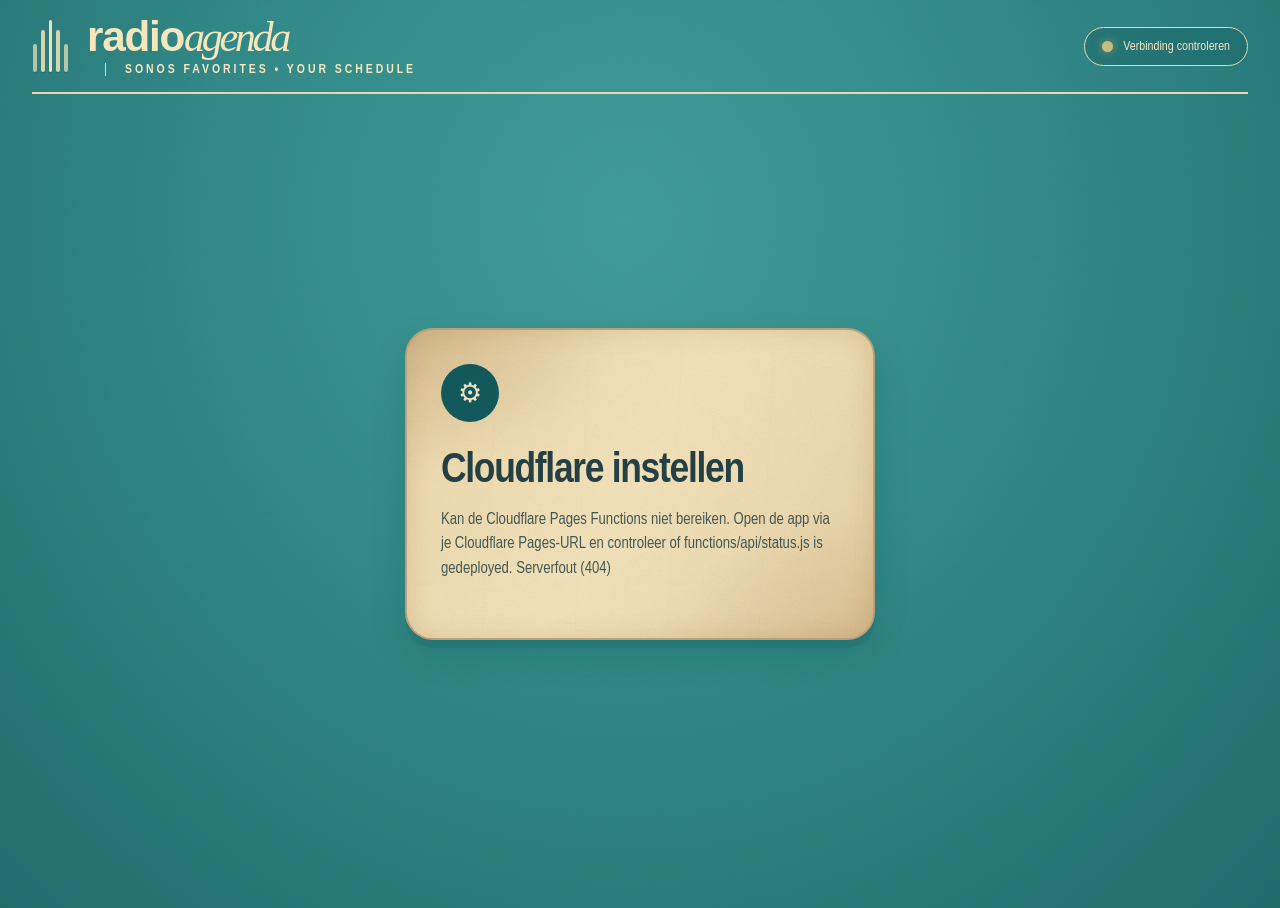
==== commit b195e1e1: "Voeg optionele track en artiest weergave toe aan Sonos informatiepaneel" ====
--- a/index.html
+++ b/index.html
@@ -36,6 +36,15 @@
           <div class="now-playing-copy">
             <span class="now-playing-label">HUIDIGE BRON · <span id="nowPlayingRoom">Sonos</span></span>
             <strong id="nowPlayingTitle">Bron controleren...</strong>
+            <div id="nowPlayingTrack" class="now-playing-track hidden">
+              <span class="now-playing-track-label">NU TE HOREN</span>
+              <strong id="nowPlayingSong" class="now-playing-song"></strong>
+              <span id="nowPlayingArtist" class="now-playing-artist hidden"></span>
+              <span id="nowPlayingCredit" class="now-playing-credit hidden">
+                <img id="nowPlayingServiceIcon" class="now-playing-service-icon hidden" alt="" />
+                <span id="nowPlayingService"></span>
+              </span>
+            </div>
           </div>
         </div>
         <span id="nowPlayingStatus" class="now-playing-state"></span>
--- a/retro-1947/restore-1947.css
+++ b/retro-1947/restore-1947.css
@@ -25,7 +25,7 @@
 
 /* Tower and radio waves: rendered in front of the background, not behind opaque layers. */
 body.ra-retro .ra-hero{position:relative;isolation:isolate;overflow:visible;display:grid;grid-template-columns:minmax(0,1fr) minmax(275px,370px);gap:32px;min-height:310px;padding:28px 0 14px;background:transparent}
-body.ra-retro .ra-hero::before{content:"";display:block;position:absolute;left:-168px;top:12px;width:218px;height:970px;background:url('./assets/radio-tower.svg') center top/contain no-repeat;opacity:.97;z-index:2;pointer-events:none}
+body.ra-retro .ra-hero::before{content:"";display:block;position:absolute;left:-112px;top:12px;width:210px;height:940px;background:url('./assets/radio-tower.svg') center top/contain no-repeat;opacity:.97;z-index:2;pointer-events:none}
 body.ra-retro .ra-hero::after{content:"";display:block;position:absolute;inset:0 -35px -22px;background:url('./assets/radio-waves.svg') center 44%/cover no-repeat;opacity:.75;z-index:0;pointer-events:none}
 body.ra-retro .ra-hero-main{min-width:0;position:relative;z-index:3;padding:23px 8px 30px 85px}
 body.ra-retro .ra-hero-main::after{content:"";display:block;position:absolute;left:auto;right:-120px;top:3px;width:min(42vw,315px);height:auto;aspect-ratio:590/420;background:url('./assets/atomic-orbits.svg') center/contain no-repeat;opacity:.7;z-index:-1;pointer-events:none;transform:none}
@@ -176,4 +176,26 @@
  body.ra-retro .ra-agenda .subtle-action{width:34px;height:34px}
  body.ra-retro .ra-paper.now-playing{padding:12px 14px}
  body.ra-retro .now-playing .now-playing-label{font-size:10px}
-}+}
+
+/* Layout stability: decorations may extend beyond their blocks, never the viewport.
+   Keep horizontal scrolling enabled only inside the weekday picker. */
+html{max-width:100%;overflow-x:clip;overscroll-behavior-x:none}
+body.ra-retro{width:100%;max-width:100%;overflow-x:clip;overscroll-behavior-x:none;background-attachment:scroll}
+body.ra-retro .ra-shell{width:100%;min-width:0;max-width:1320px}
+body.ra-retro .ra-hero,
+body.ra-retro .ra-hero-main,
+body.ra-retro .ra-agenda,
+body.ra-retro .ra-topbar{min-width:0;max-width:100%}
+body.ra-retro .ra-day-picker{
+  width:100%;max-width:100%;min-width:0;
+  overflow-x:auto;overflow-y:hidden;
+  overscroll-behavior-x:contain;
+  -webkit-overflow-scrolling:touch;
+}
+@media(max-width:600px){
+ body.ra-retro .ra-topbar{flex-wrap:wrap}
+ body.ra-retro .ra-brand{min-width:0}
+ body.ra-retro .ra-brand .brand-name{overflow-wrap:anywhere}
+ body.ra-retro .ra-hero::after{inset:0;pointer-events:none}
+}
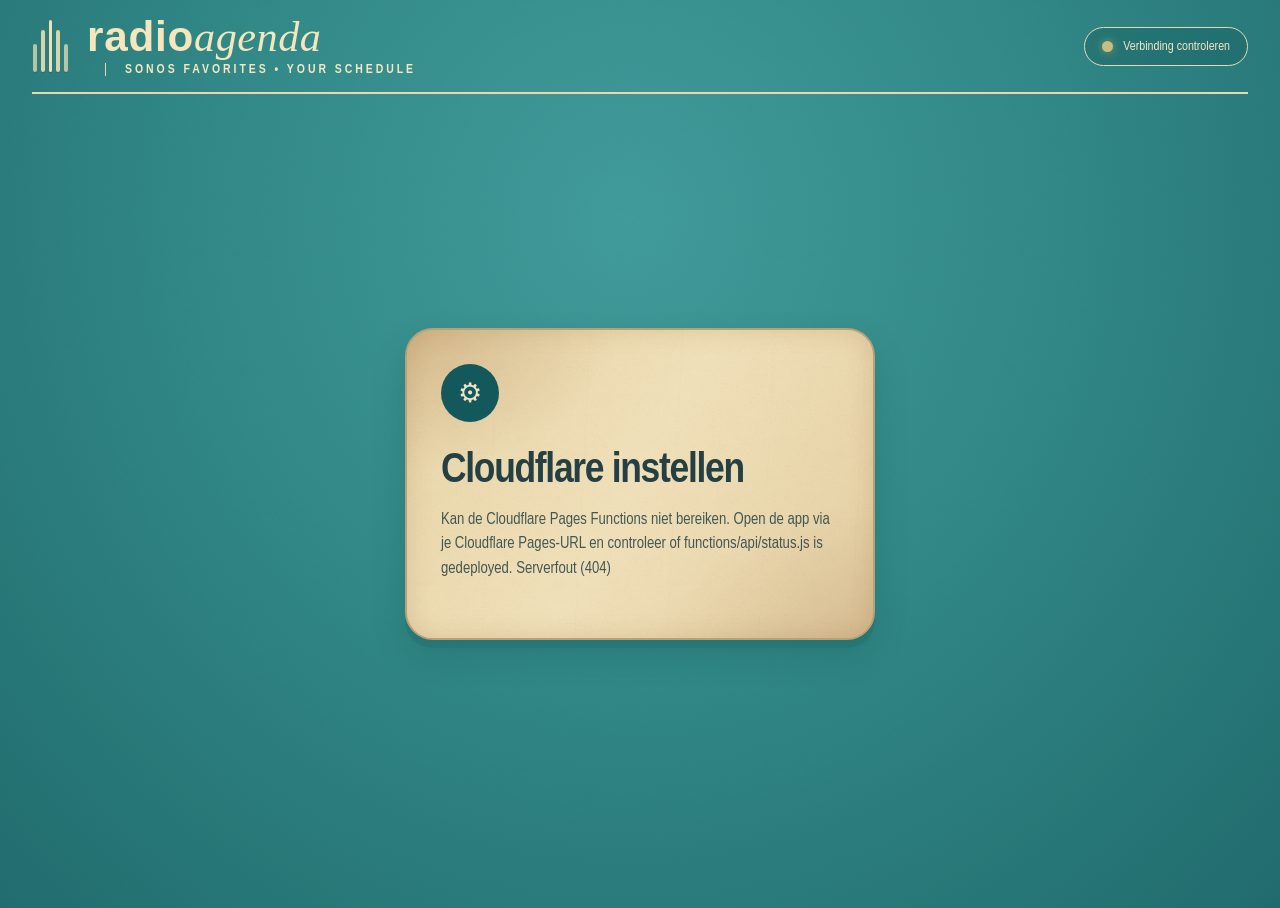
==== commit 0bb361e9: "Voeg knop en kleine centrale trackinformatie popup toe" ====
--- a/index.html
+++ b/index.html
@@ -30,24 +30,18 @@
         <div class="control-right"><label class="select-wrap hidden" id="householdWrap"><span>Huishouden</span><select id="householdSelect" aria-label="Sonos huishouden"></select></label><label class="select-wrap hidden" id="roomWrap"><span>Afspelen op</span><select id="roomSelect" aria-label="Sonos kamer"></select></label><button id="connectBtn" class="button button-amber">Sonos koppelen <span>↗</span></button><button id="refreshBtn" class="button button-secondary hidden" title="Sonos favorieten en kamers vernieuwen">↻ Vernieuwen</button></div>
       </section>
 
-      <section id="nowPlaying" class="now-playing panel hidden ra-paper" aria-live="polite">
+      <section id="nowPlaying" class="now-playing panel ra-paper" aria-live="polite">
         <div class="now-playing-main">
           <span class="now-playing-dot" aria-hidden="true"></span>
           <div class="now-playing-copy">
             <span class="now-playing-label">HUIDIGE BRON · <span id="nowPlayingRoom">Sonos</span></span>
             <strong id="nowPlayingTitle">Bron controleren...</strong>
-            <div id="nowPlayingTrack" class="now-playing-track hidden">
-              <span class="now-playing-track-label">NU TE HOREN</span>
-              <strong id="nowPlayingSong" class="now-playing-song"></strong>
-              <span id="nowPlayingArtist" class="now-playing-artist hidden"></span>
-              <span id="nowPlayingCredit" class="now-playing-credit hidden">
-                <img id="nowPlayingServiceIcon" class="now-playing-service-icon hidden" alt="" />
-                <span id="nowPlayingService"></span>
-              </span>
-            </div>
           </div>
         </div>
-        <span id="nowPlayingStatus" class="now-playing-state"></span>
+        <div class="now-playing-controls">
+          <span id="nowPlayingStatus" class="now-playing-state"></span>
+          <button id="trackInfoBtn" class="track-info-button" type="button" disabled>Welk nummer speelt?</button>
+        </div>
       </section>
 
       <section class="schedule-section ra-paper ra-agenda">
@@ -64,6 +58,23 @@
     <section id="setupScreen" class="login-screen hidden"><div class="login-card panel ra-paper"><div class="lock-emblem">⚙</div><h2>Cloudflare instellen</h2><p id="setupText">De vereiste Cloudflare-instellingen ontbreken nog. Volg de README om je Sonos-gegevens veilig als Secrets toe te voegen.</p></div></section>
   </div>
 
+  <div id="trackPopup" class="track-popup hidden" role="presentation">
+    <section class="track-popup-card ra-paper" role="dialog" aria-modal="true" aria-labelledby="trackPopupTitle" aria-describedby="trackPopupMessage">
+      <div class="track-popup-top">
+        <span class="track-popup-kicker">RADIO · 1947</span>
+        <button id="closeTrackPopup" class="track-popup-close" type="button" aria-label="Sluiten">×</button>
+      </div>
+      <h2 id="trackPopupTitle">Welk nummer speelt er?</h2>
+      <p id="trackPopupMessage" role="status">Nummerinformatie ophalen...</p>
+      <div id="trackPopupResult" class="track-popup-result hidden">
+        <strong id="trackPopupSong"></strong>
+        <span id="trackPopupArtist"></span>
+        <small id="trackPopupStation"></small>
+      </div>
+      <button id="closeTrackPopupBottom" class="track-popup-done" type="button">Sluiten</button>
+    </section>
+  </div>
+
   <div id="modal" class="modal-overlay hidden" role="presentation"><div class="modal panel ra-dialog" role="dialog" aria-modal="true" aria-labelledby="modalTitle"><div class="modal-heading"><div><div class="eyebrow muted ra-section-kicker">RADIOPROGRAMMA</div><h2 id="modalTitle">Programma toevoegen</h2></div><button id="closeModal" class="close-button" aria-label="Sluiten">×</button></div><form id="programForm"><input id="editId" type="hidden"/><div class="form-group ra-field"><label for="programName">Naam van het radioprogramma</label><input id="programName" maxlength="90" type="text" required placeholder="Bijv. Ekdom in de Morgen" /></div><div class="form-group ra-field"><label for="favoriteSelect">Sonos-favoriet / radiostation</label><select id="favoriteSelect" required><option value="">Kies een favoriet</option></select><small>Deze lijst komt rechtstreeks uit je Sonos-account.</small></div><div class="form-grid"><div class="form-group ra-field"><label for="daySelect">Herhaling</label><select id="daySelect"><option value="1">Maandag</option><option value="2">Dinsdag</option><option value="3">Woensdag</option><option value="4">Donderdag</option><option value="5">Vrijdag</option><option value="6">Zaterdag</option><option value="0">Zondag</option><option value="all">Iedere dag</option></select></div><div class="form-group ra-field"><label for="startTime">Begint om</label><input type="time" id="startTime" value="08:00" required /></div></div><div class="form-group ra-field"><label for="endTime">Eindtijd (optioneel)</label><input type="time" id="endTime"/><small>De eindtijd is alleen voor de agenda. Sonos wordt niet automatisch gestopt.</small></div><div id="formError" class="form-error" role="alert"></div><div class="modal-actions ra-dialog-actions"><button type="button" class="button button-secondary" id="cancelModal">Annuleren</button><button type="submit" class="button button-amber" id="saveBtn">Programma opslaan</button></div></form></div></div>
   <div id="toast" class="toast hidden" role="status" aria-live="polite"></div>
 </body>
--- a/retro-1947/restore-1947.css
+++ b/retro-1947/restore-1947.css
@@ -73,7 +73,7 @@
 body.ra-retro .ra-agenda{position:relative;z-index:3;margin:6px 0 26px 85px;padding:26px 32px 32px;border-radius:30px}
 body.ra-retro .ra-agenda-header{margin:0 0 16px;border-bottom:2px solid #13595c;padding-bottom:19px;align-items:center}
 body.ra-retro .ra-agenda .ra-section-kicker{color:#13595c;opacity:1;font-size:15px;letter-spacing:.27em;border-bottom:1px solid #13595c;max-width:max-content}
-body.ra-retro .ra-agenda .ra-section-title{color:#13595c;font-family:Impact,'Arial Narrow',sans-serif;font-style:italic;font-size:clamp(42px,4.7vw,69px);letter-spacing:-.01em;line-height:1.02;margin:9px 0 0}
+body.ra-retro .ra-agenda .ra-section-title{color:#13595c;font-family:Impact,'Arial Narrow',sans-serif;font-style:italic;font-size:clamp(30px,3.1vw,46px);letter-spacing:.01em;line-height:1.02;margin:9px 0 0}
 body.ra-retro .ra-agenda .ra-action{background:#13595c;color:#f0e4c5;border:2px solid #e8d9b6;font-size:15px;padding:13px 23px;min-height:50px}
 body.ra-retro .ra-agenda .ra-day-picker{display:flex;flex-wrap:nowrap;gap:7px;padding:0 0 10px;margin:0 0 11px;background:transparent;border:0;border-radius:0;overflow-x:auto;box-shadow:none;scrollbar-width:thin}
 body.ra-retro .ra-day-picker .day-tab{flex:1 0 80px;min-width:74px;min-height:64px;background:#efdfb9;color:#1b5658;border:1.5px solid #397b79;border-radius:11px;padding:10px 8px 14px;font-size:14px;font-weight:900;box-shadow:none}
@@ -161,7 +161,7 @@
  body.ra-retro .sonos-intro small{font-size:12px}
  body.ra-retro .ra-agenda{padding:15px 12px 20px;border-radius:17px}
  body.ra-retro .ra-agenda-header{gap:10px}
- body.ra-retro .ra-agenda .ra-section-title{font-size:43px}
+ body.ra-retro .ra-agenda .ra-section-title{font-size:31px}
  body.ra-retro .ra-agenda .ra-action{width:100%}
  body.ra-retro .ra-agenda .ra-list-heading{font-size:16px}
  body.ra-retro .ra-agenda .ra-list-header{gap:9px}
@@ -199,3 +199,74 @@
  body.ra-retro .ra-brand .brand-name{overflow-wrap:anywhere}
  body.ra-retro .ra-hero::after{inset:0;pointer-events:none}
 }
+
+
+/* Typography and mobile controls: keep the original 1947 look and all JS actions. */
+body.ra-retro .brand-name{
+  letter-spacing:.018em;
+}
+body.ra-retro .brand-em{
+  letter-spacing:.012em;
+}
+body.ra-retro .ra-hero-title{
+  font-size:clamp(36px,4.1vw,60px);
+  letter-spacing:.018em;
+  line-height:1.1;
+}
+body.ra-retro .ra-hero-title em{
+  letter-spacing:inherit;
+}
+body.ra-retro .date-card .date-day{
+  letter-spacing:.02em;
+}
+@media(max-width:1050px){
+  body.ra-retro .ra-hero-title{font-size:clamp(33px,4.7vw,52px)}
+}
+@media(max-width:800px){
+  body.ra-retro .ra-hero-title{font-size:clamp(31px,4.8vw,43px)}
+}
+@media(max-width:600px){
+  body.ra-retro .ra-hero-title{font-size:clamp(30px,7.6vw,41px)}
+  body.ra-retro .brand-name{letter-spacing:.01em}
+  body.ra-retro .ra-agenda .program-row{min-width:0}
+  body.ra-retro .ra-agenda .program-actions{
+    grid-column:1 / -1;
+    display:flex;
+    flex-wrap:nowrap;
+    align-items:center;
+    justify-content:space-between;
+    width:100%;
+    min-width:0;
+    gap:8px;
+  }
+  body.ra-retro .ra-agenda .program-actions .play-button{
+    flex:1 1 auto;
+    min-width:0;
+    text-align:center;
+    justify-content:center;
+    padding:10px 8px;
+    white-space:nowrap;
+  }
+  body.ra-retro .ra-agenda .program-actions .subtle-action{
+    flex:0 0 36px;
+    width:36px;
+    height:36px;
+  }
+}
+
+/* Mobiel: + Programma toevoegen blijft op één regel, zonder hoge knop. */
+@media(max-width:600px){
+  body.ra-retro .ra-agenda .ra-agenda-header #addBtn.ra-action{
+    display:inline-flex;
+    align-items:center;
+    justify-content:center;
+    width:100%;
+    max-width:100%;
+    min-height:46px;
+    padding:10px 12px;
+    font-size:clamp(12px,3.6vw,15px);
+    line-height:1.2;
+    white-space:nowrap;
+    flex-wrap:nowrap;
+  }
+}
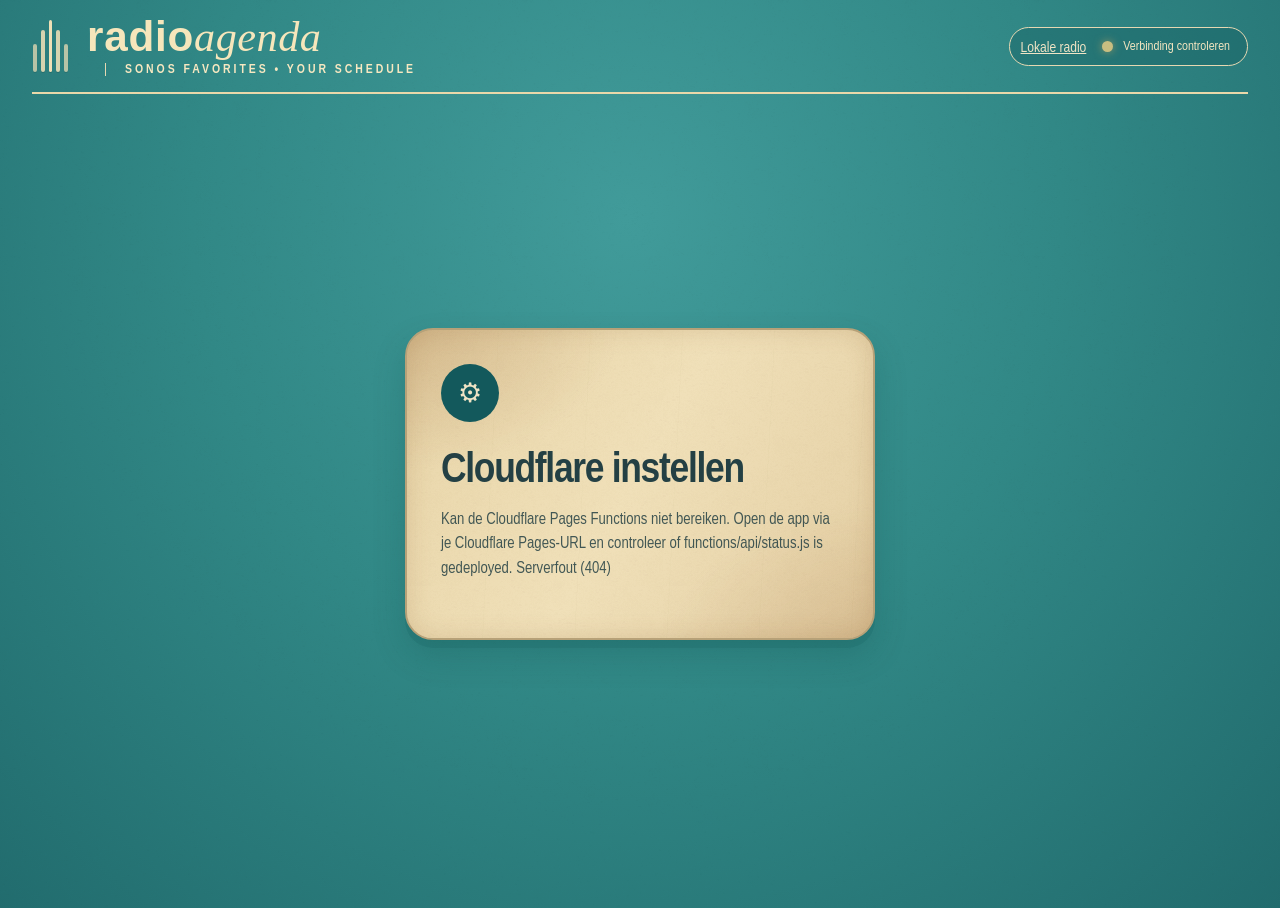
==== commit 0997eed7: "Voeg subtiele link naar aparte lokale radio toe in Sonos-interface" ====
--- a/index.html
+++ b/index.html
@@ -16,7 +16,7 @@
   <div class="shell ra-shell">
     <header class="topbar ra-topbar">
       <div class="brand ra-brand"><span class="brand-mark" aria-hidden="true"><i></i><i></i><i></i><i></i><i></i></span><div><span class="brand-name">radio<span class="brand-em">agenda</span></span><span class="brand-sub ra-brand-subtitle">SONOS FAVORITES • YOUR SCHEDULE</span></div></div>
-      <div class="top-actions ra-top-right"><span class="connection" id="connection"><span class="connection-light"></span><span id="connectionText">Verbinding controleren</span></span><button id="logoutBtn" class="icon-button hidden" title="Uitloggen" aria-label="Uitloggen"><svg viewBox="0 0 24 24" fill="none" stroke="currentColor" stroke-width="1.8"><path d="M9 21H5a2 2 0 0 1-2-2V5a2 2 0 0 1 2-2h4M16 17l5-5-5-5M21 12H9"/></svg></button></div>
+      <div class="top-actions ra-top-right"><a class="local-switch-link" href="./local.html">Lokale radio</a><span class="connection" id="connection"><span class="connection-light"></span><span id="connectionText">Verbinding controleren</span></span><button id="logoutBtn" class="icon-button hidden" title="Uitloggen" aria-label="Uitloggen"><svg viewBox="0 0 24 24" fill="none" stroke="currentColor" stroke-width="1.8"><path d="M9 21H5a2 2 0 0 1-2-2V5a2 2 0 0 1 2-2h4M16 17l5-5-5-5M21 12H9"/></svg></button></div>
     </header>
 
     <main id="appScreen" class="hidden">
@@ -71,6 +71,13 @@
         <span id="trackPopupArtist"></span>
         <small id="trackPopupStation"></small>
       </div>
+      <button id="lyricsLookupBtn" class="track-lyrics-button hidden" type="button">Songtekst zoeken</button>
+      <section id="lyricsSection" class="track-lyrics-section hidden" aria-label="Songtekst">
+        <div class="track-lyrics-kicker">SONGTEKST</div>
+        <p id="lyricsStatus" role="status"></p>
+        <div id="lyricsText" class="track-lyrics-text hidden"></div>
+        <small id="lyricsSource" class="track-lyrics-source hidden"></small>
+      </section>
       <button id="closeTrackPopupBottom" class="track-popup-done" type="button">Sluiten</button>
     </section>
   </div>
--- a/retro-1947/restore-1947.css
+++ b/retro-1947/restore-1947.css
@@ -270,3 +270,115 @@
     flex-wrap:nowrap;
   }
 }
+
+
+/* Handmatige trackinformatie: kleine centrale popup, geen automatische verzoeken. */
+body.ra-retro .ra-paper.now-playing{
+  display:flex;flex-wrap:wrap;align-items:center;gap:12px;
+}
+body.ra-retro .now-playing-main{flex:1 1 190px;min-width:0}
+body.ra-retro .now-playing-controls{
+  display:flex;align-items:center;justify-content:flex-end;flex-wrap:wrap;gap:11px;
+  margin-left:auto;
+}
+body.ra-retro .track-info-button{
+  font:inherit;font-size:12px;font-weight:850;letter-spacing:.025em;
+  line-height:1.2;white-space:nowrap;
+  padding:10px 15px;min-height:39px;border-radius:999px;
+  border:1px solid #13595c;background:#13595c;color:#f0e4c5;
+  cursor:pointer;
+}
+body.ra-retro .track-info-button:hover:not(:disabled){background:#0b4e53}
+body.ra-retro .track-info-button:disabled{opacity:.55;cursor:not-allowed}
+body.ra-retro .track-popup{
+  position:fixed;inset:0;z-index:120;
+  display:flex;justify-content:center;align-items:center;
+  padding:20px;background:rgba(12,56,56,.72);
+  overflow-y:auto;overscroll-behavior:contain;
+}
+body.ra-retro .track-popup-card{
+  width:min(440px,100%);max-height:calc(100dvh - 40px);overflow-y:auto;
+  background-color:#e6d8b2;color:#244044;
+  border:2px solid #b6a178;border-radius:20px;
+  padding:23px 26px 22px;box-shadow:0 20px 65px rgba(9,47,48,.4);
+}
+body.ra-retro .track-popup-top{
+  display:flex;align-items:center;justify-content:space-between;gap:12px;
+}
+body.ra-retro .track-popup-kicker{
+  font-size:11px;color:#13595c;font-weight:900;letter-spacing:.22em;
+}
+body.ra-retro .track-popup-close{
+  width:36px;height:36px;flex:none;border-radius:50%;
+  background:#13595c;color:#f0e4c5;border:1px solid #13595c;
+  font-size:25px;line-height:1;cursor:pointer;
+}
+body.ra-retro .track-popup-card h2{
+  font:italic 800 clamp(25px,5vw,34px)/1.14 Georgia,serif;
+  color:#13595c;letter-spacing:.01em;
+  margin:13px 0 12px;
+}
+body.ra-retro #trackPopupMessage{
+  font-size:14px;line-height:1.6;color:#365b59;margin:5px 0 13px;
+}
+body.ra-retro .track-popup-result{
+  display:flex;flex-direction:column;gap:6px;
+  border-top:1px solid rgba(19,89,92,.35);
+  padding:16px 0;margin:9px 0 15px;
+}
+body.ra-retro #trackPopupSong{
+  color:#193e3f;font-size:20px;line-height:1.3;overflow-wrap:anywhere;
+}
+body.ra-retro #trackPopupArtist{
+  color:#31565a;font-size:16px;overflow-wrap:anywhere;
+}
+body.ra-retro #trackPopupStation{
+  color:#49645e;font-size:12px;line-height:1.4;
+}
+body.ra-retro .track-popup-done{
+  width:100%;min-height:43px;padding:9px 18px;border-radius:100px;
+  background:#13595c;color:#f0e4c5;border:1px solid #13595c;
+  font:inherit;font-weight:850;cursor:pointer;
+}
+body.ra-retro .track-popup :is(button):focus-visible,
+body.ra-retro .track-info-button:focus-visible{
+  outline:3px solid #b98c35;outline-offset:3px;
+}
+@media(max-width:600px){
+  body.ra-retro .now-playing-controls{width:100%;justify-content:space-between}
+  body.ra-retro .track-info-button{font-size:12px;padding:10px 12px}
+  body.ra-retro .track-popup-card{padding:20px 18px}
+}
+
+
+/* Songtekst wordt uitsluitend op verzoek in de bestaande radio-popup getoond. */
+body.ra-retro .track-popup .track-lyrics-button{
+  display:block;width:100%;min-height:42px;padding:10px 17px;
+  border:1px solid #13595c;border-radius:100px;
+  background:#13595c;color:#f0e4c5;
+  font:inherit;font-size:14px;font-weight:850;cursor:pointer;
+  margin:0 0 13px;
+}
+body.ra-retro .track-popup .track-lyrics-button:hover:not(:disabled){background:#0b4e53}
+body.ra-retro .track-popup .track-lyrics-button:disabled{opacity:.55;cursor:default}
+body.ra-retro .track-lyrics-section{
+  border-top:1px solid rgba(19,89,92,.34);
+  margin:11px 0 20px;padding-top:14px;min-width:0;
+}
+body.ra-retro .track-lyrics-kicker{
+  font-size:11px;font-weight:900;letter-spacing:.2em;color:#13595c;margin-bottom:8px;
+}
+body.ra-retro #lyricsStatus{
+  color:#365b59;font-size:13px;line-height:1.5;margin:0 0 10px;
+}
+body.ra-retro .track-lyrics-text{
+  max-height:min(43dvh,360px);overflow-y:auto;overscroll-behavior:contain;
+  padding:14px 15px;border:1px solid rgba(19,89,92,.35);border-radius:10px;
+  background:rgba(246,232,197,.65);color:#244044;
+  white-space:pre-wrap;overflow-wrap:anywhere;
+  font:normal 14px/1.65 Georgia,serif;
+  scrollbar-width:thin;
+}
+body.ra-retro .track-lyrics-source{
+  display:block;color:#49645e;font-size:11px;margin-top:9px;
+}
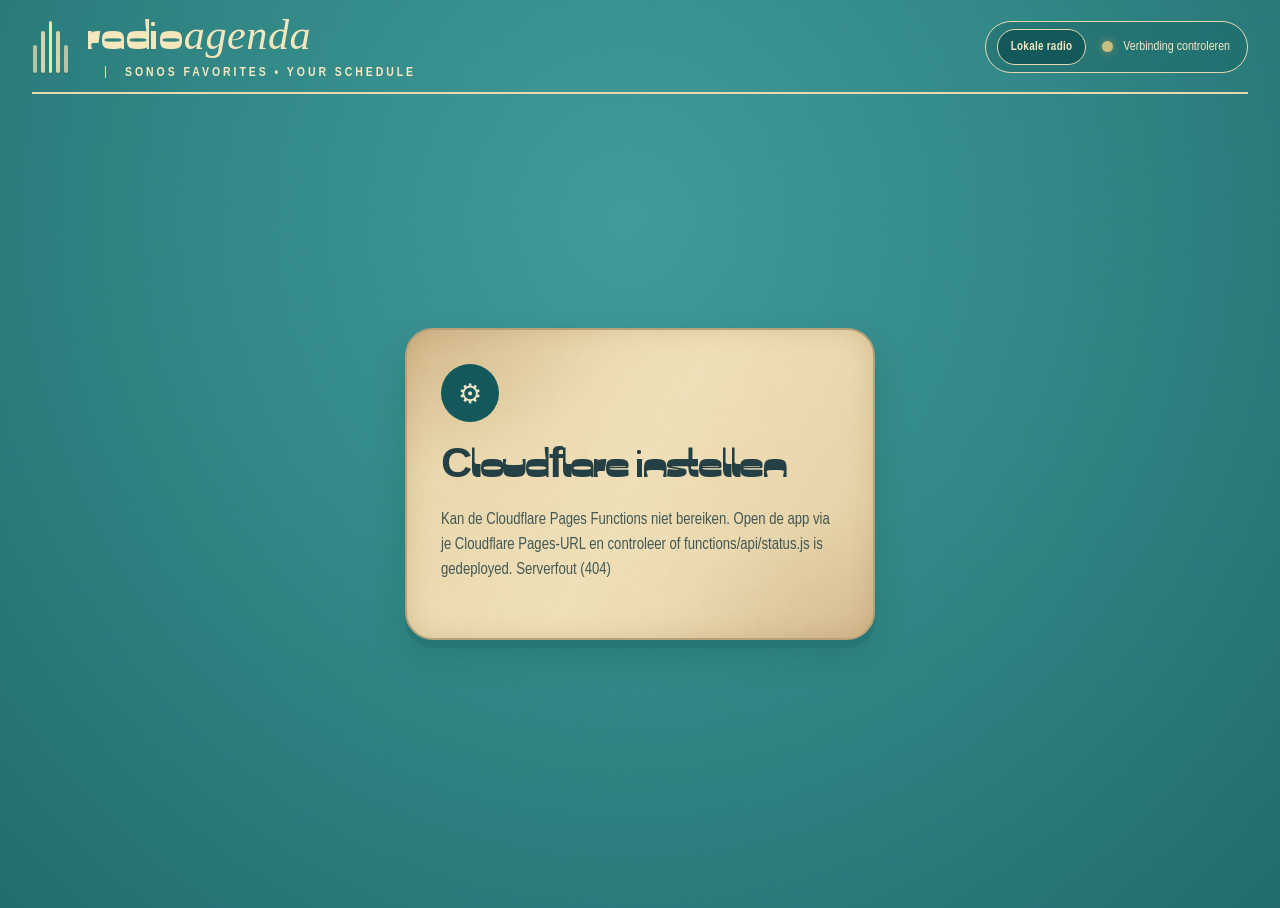
==== commit e641ecc9: "Voeg artiest infoknop en details onder bestaande nummerpopup toe" ====
--- a/index.html
+++ b/index.html
@@ -71,7 +71,21 @@
         <span id="trackPopupArtist"></span>
         <small id="trackPopupStation"></small>
       </div>
-      <button id="lyricsLookupBtn" class="track-lyrics-button hidden" type="button">Songtekst zoeken</button>
+      <div class="track-popup-action-row">
+        <button id="lyricsLookupBtn" class="track-lyrics-button hidden" type="button">Songtekst zoeken</button>
+        <button id="artistInfoBtn" class="track-artist-button hidden" type="button">Artiest info</button>
+      </div>
+      <section id="artistInfoSection" class="track-artist-section hidden" aria-label="Artiestinformatie">
+        <div class="track-lyrics-kicker">OVER DE ARTIEST</div>
+        <p id="artistInfoStatus" role="status"></p>
+        <strong id="artistInfoName" class="hidden"></strong>
+        <div id="artistInfoFacts" class="track-artist-facts hidden"></div>
+        <p id="artistInfoBiography" class="track-artist-biography hidden"></p>
+        <div id="artistInfoLinks" class="track-artist-links hidden">
+          <a id="artistInfoMusicBrainz" target="_blank" rel="noopener noreferrer">MusicBrainz</a>
+          <a id="artistInfoWikipedia" target="_blank" rel="noopener noreferrer" class="hidden">Wikipedia · bron biografie</a>
+        </div>
+      </section>
       <section id="lyricsSection" class="track-lyrics-section hidden" aria-label="Songtekst">
         <div class="track-lyrics-kicker">SONGTEKST</div>
         <p id="lyricsStatus" role="status"></p>
--- a/retro-1947/restore-1947.css
+++ b/retro-1947/restore-1947.css
@@ -382,3 +382,36 @@
 body.ra-retro .track-lyrics-source{
   display:block;color:#49645e;font-size:11px;margin-top:9px;
 }
+
+
+/* Kleine optionele navigatie naar de zelfstandige lokale radio. */
+body.ra-retro .local-switch-link{
+  display:inline-flex;align-items:center;justify-content:center;
+  min-height:36px;padding:7px 13px;border:1px solid #e6d8b2;
+  border-radius:30px;background:#13595c;color:#f4e7c2;
+  text-decoration:none;font-size:12px;font-weight:850;
+  white-space:nowrap;letter-spacing:.025em;
+}
+body.ra-retro .local-switch-link:hover{background:#0c4548}
+body.ra-retro .local-switch-link:focus-visible{outline:3px solid #b98c35;outline-offset:3px}
+@media(max-width:600px){
+  body.ra-retro .local-switch-link{font-size:11px;min-height:33px;padding:6px 9px}
+}
+
+
+/* Hetzelfde displayfont als de lokale editie, zonder tijdsaanduidingen te wijzigen. */
+@font-face{
+  font-family:'Sunn Local 50s';
+  src:url('./assets/sunn-local-display.woff2') format('woff2');
+  font-style:normal;
+  font-weight:400 900;
+  font-display:swap;
+}
+body.ra-retro:not(.local-radio) .brand-name,
+body.ra-retro:not(.local-radio) .ra-hero-title,
+body.ra-retro:not(.local-radio) .ra-agenda .ra-section-title,
+body.ra-retro:not(.local-radio) .date-card .date-day,
+body.ra-retro:not(.local-radio) .login-card h2,
+body.ra-retro:not(.local-radio) .modal-heading h2{
+  font-family:'Sunn Local 50s',Impact,'Arial Narrow',sans-serif;
+}
